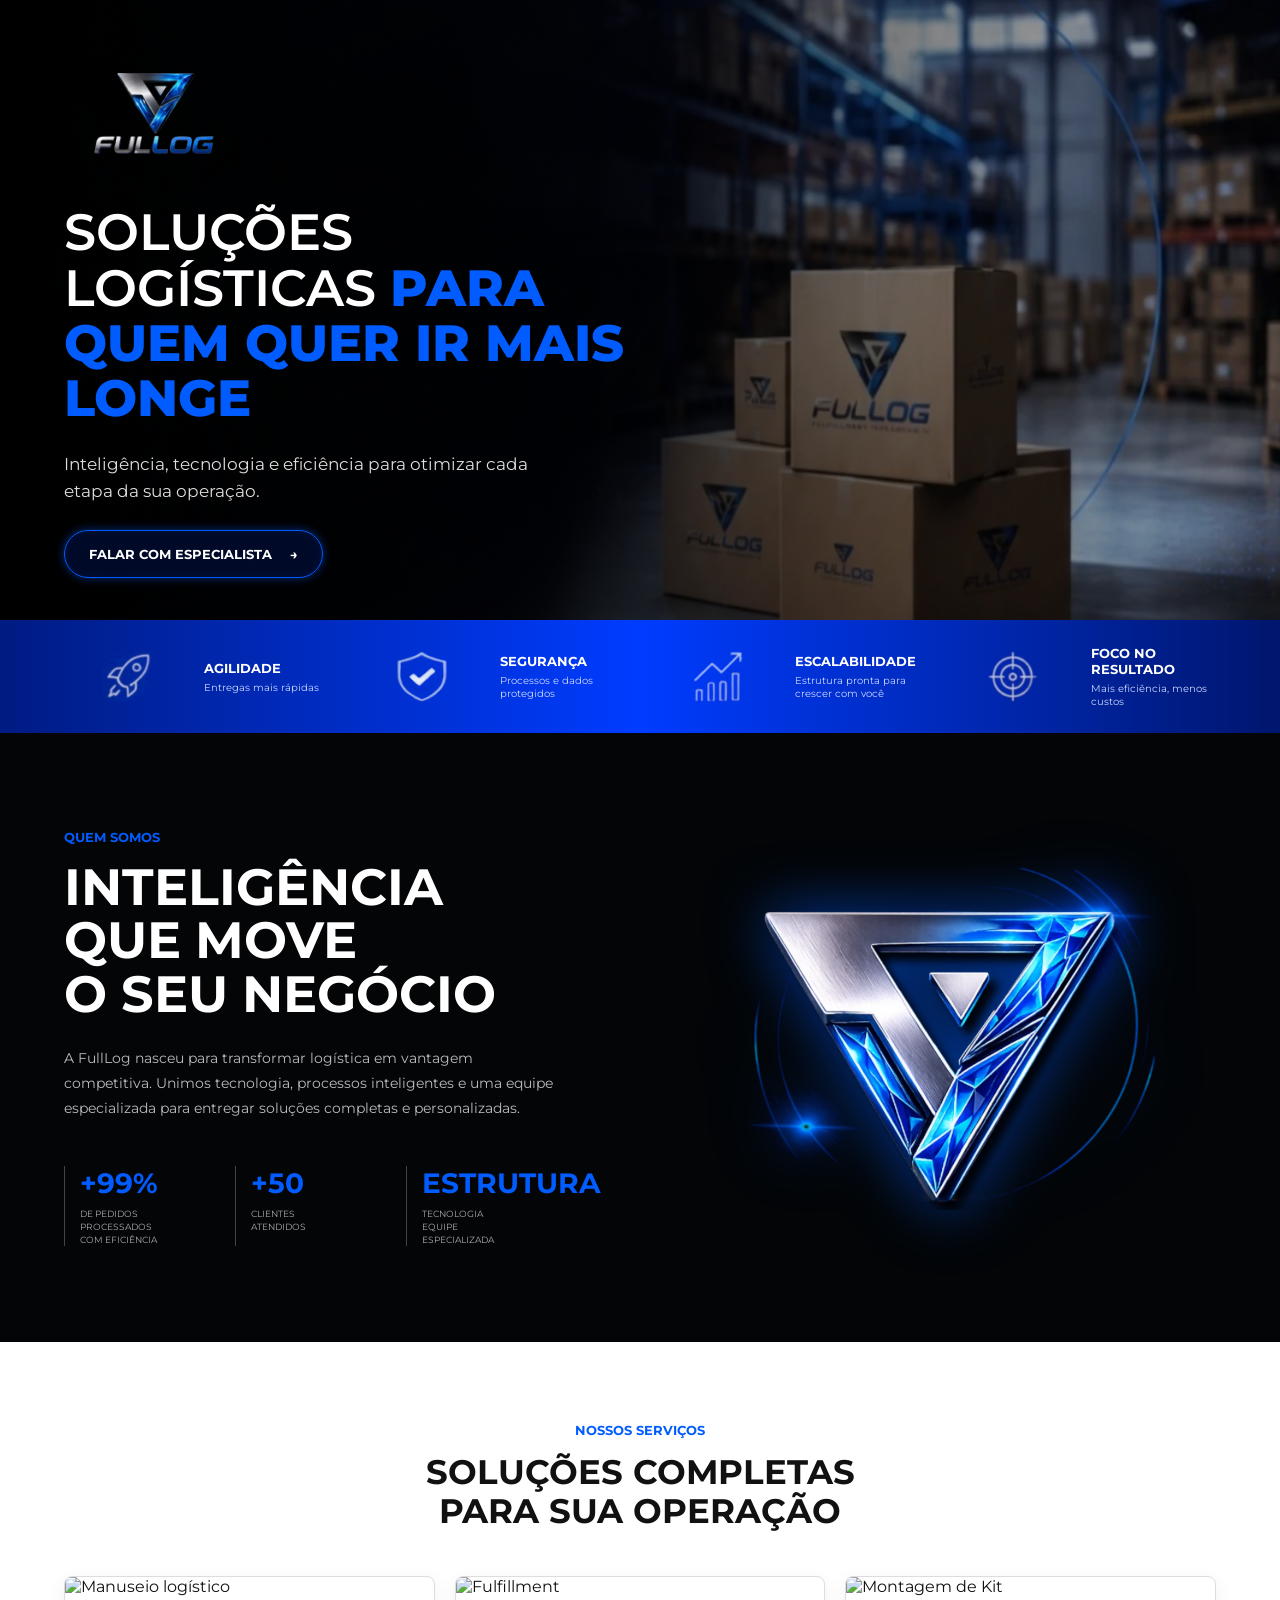
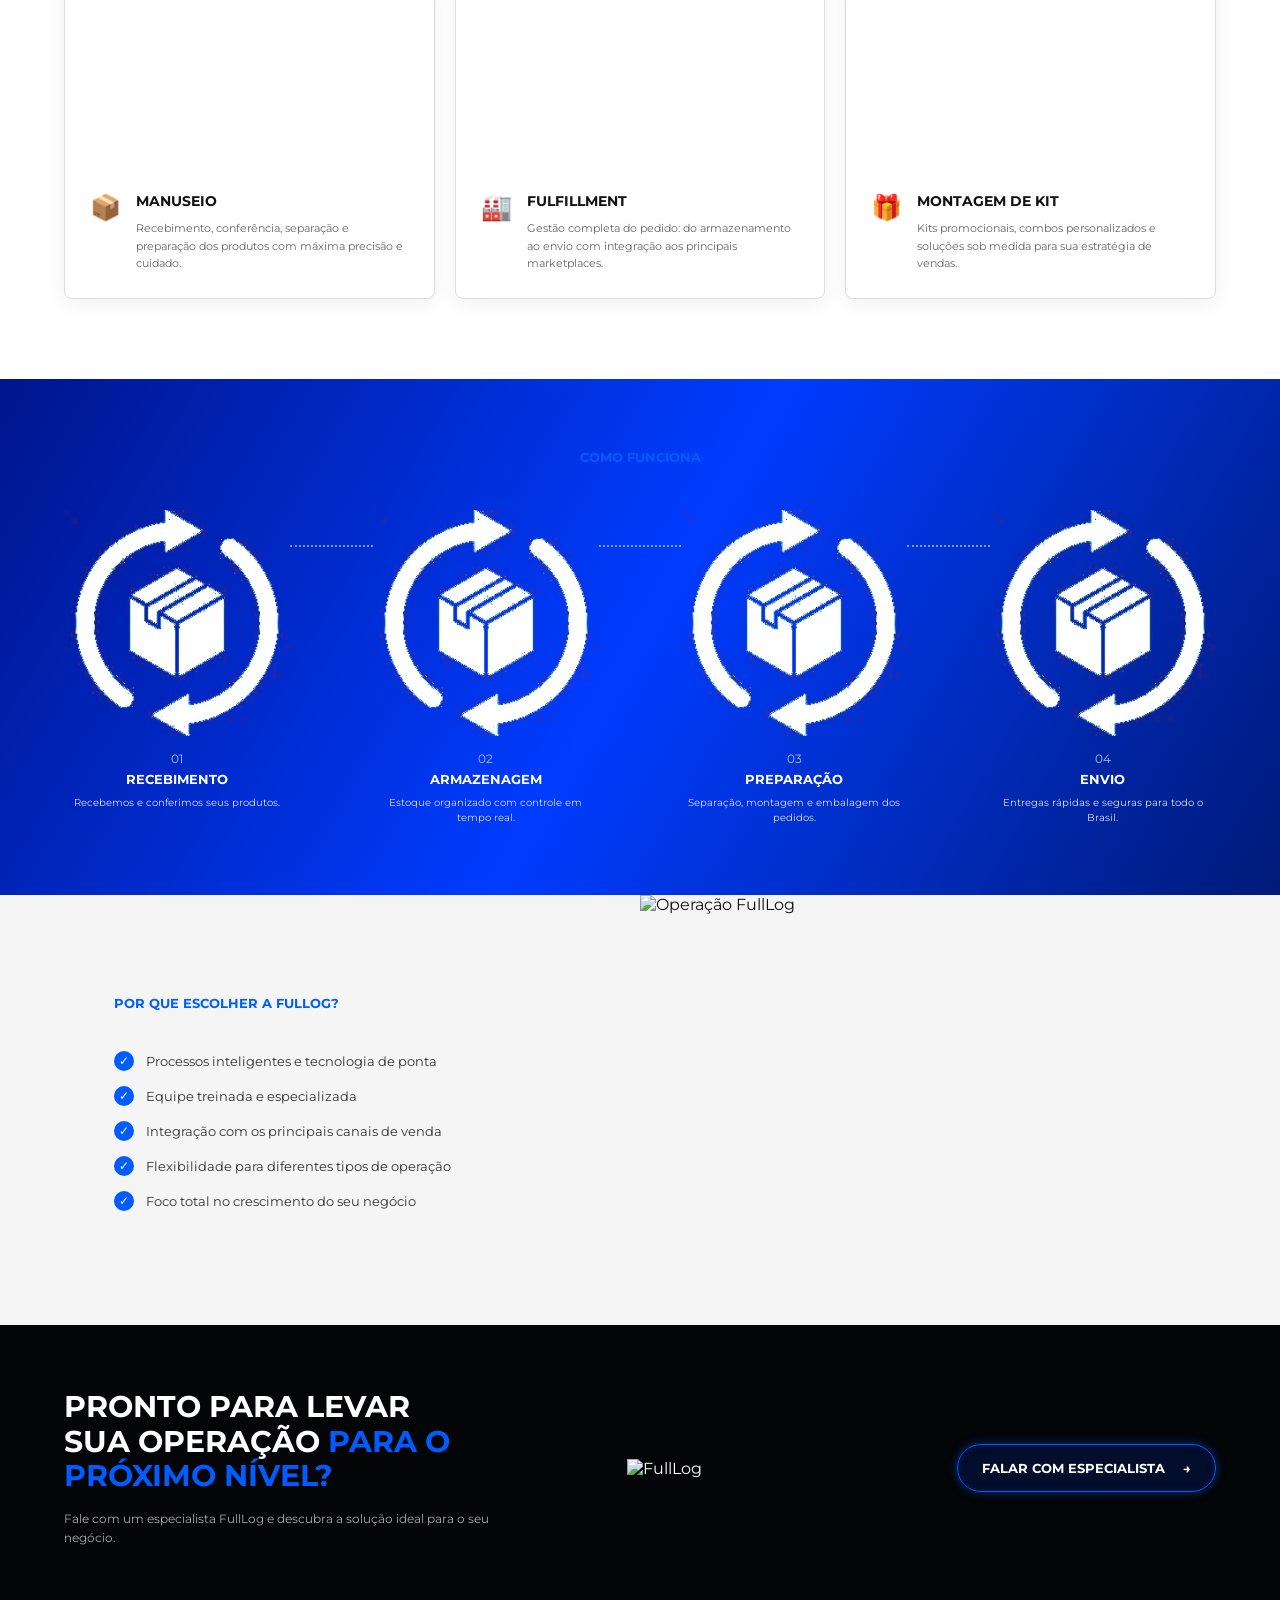
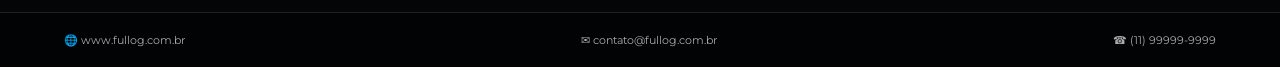
==== base.html @ 8a4b966a "update update" ====
<!DOCTYPE html>
<html lang="pt-BR">
<head>
    <meta charset="UTF-8">
    <meta name="viewport" content="width=device-width, initial-scale=1.0">

    <title>FullLog | Soluções Logísticas</title>

    <meta 
        name="description" 
        content="Soluções logísticas inteligentes para otimizar sua operação."
    >

    <link rel="preconnect" href="https://fonts.googleapis.com">
    <link rel="preconnect" href="https://fonts.gstatic.com" crossorigin>

    <link 
        href="https://fonts.googleapis.com/css2?family=Montserrat:wght@400;500;600;700;800&display=swap" 
        rel="stylesheet"
    >

    <link rel="stylesheet" href="style.css">
</head>

<body>

    <!-- =====================================================
         HERO
    ====================================================== -->

    <header class="hero">

        <div class="hero-overlay"></div>

        <div class="container hero-content">

            <div class="hero-text">

                <img 
                    src="assets/logo.webp" 
                    alt="FullLog" 
                    class="logo"
                >

                <h1>
                    SOLUÇÕES LOGÍSTICAS
                    <span>PARA QUEM QUER IR MAIS LONGE</span>
                </h1>

                <p>
                    Inteligência, tecnologia e eficiência
                    para otimizar cada etapa
                    da sua operação.
                </p>

                <a href="#contato" class="btn-primary">
                    FALAR COM ESPECIALISTA
                    <span>→</span>
                </a>

            </div>

        </div>

    </header>


    <!-- =====================================================
         DIFERENCIAIS
    ====================================================== -->

    <section class="diferenciais">

        <div class="container diferenciais-grid">

            <div class="diferencial">

                <div class="diferencial-icon">
                    <img class="iconHero" src="assets/rokect.webp" alt="foguete">
                </div>

                <div class="txtIcon">
                    <h3>AGILIDADE</h3>
                    <p>Entregas mais rápidas</p>
                </div>

            </div>


            <div class="diferencial">

                <div class="diferencial-icon">
                    <img class="iconHero" src="assets/check.webp" alt="foguete">
                </div>

                <div class="txtIcon">
                    <h3>SEGURANÇA</h3>
                    <p>Processos e dados protegidos</p>
                </div>

            </div>


            <div class="diferencial">

                <div class="diferencial-icon">
                    <img class="iconHero" src="assets/subida.webp" alt="foguete">
                </div>

                <div class="txtIcon">
                    <h3>ESCALABILIDADE</h3>
                    <p>Estrutura pronta para crescer com você</p>
                </div>

            </div>


            <div class="diferencial">

                <div class="diferencial-icon">
                    <img class="iconHero" src="assets/alvo.webp" alt="foguete">
                </div>

                <div class="txtIcon">
                    <h3>FOCO NO RESULTADO</h3>
                    <p>Mais eficiência, menos custos</p>
                </div>

            </div>

        </div>

    </section>


    <!-- =====================================================
         QUEM SOMOS
    ====================================================== -->

    <section class="quem-somos">

        <div class="container quem-grid">

            <div class="quem-text">

                <span class="section-label">
                    QUEM SOMOS
                </span>

                <h2>
                    INTELIGÊNCIA<br>
                    QUE MOVE<br>
                    O SEU NEGÓCIO
                </h2>

                <p>
                    A FullLog nasceu para transformar
                    logística em vantagem competitiva.
                    Unimos tecnologia, processos
                    inteligentes e uma equipe
                    especializada para entregar
                    soluções completas e personalizadas.
                </p>


                <div class="numbers">

                    <div class="number">
                        <strong>+99%</strong>
                        <span>
                            DE PEDIDOS<br>
                            PROCESSADOS<br>
                            COM EFICIÊNCIA
                        </span>
                    </div>

                    <div class="number">
                        <strong>+50</strong>
                        <span>
                            CLIENTES<br>
                            ATENDIDOS
                        </span>
                    </div>

                    <div class="number">
                        <strong>ESTRUTURA</strong>
                        <span>
                            TECNOLOGIA<br>
                            EQUIPE<br>
                            ESPECIALIZADA
                        </span>
                    </div>

                </div>

            </div>


            <div class="quem-image">

                <img 
                    src="assets/logoSec.webp" 
                    alt="FullLog"
                >

            </div>

        </div>

    </section>


    <!-- =====================================================
         SERVIÇOS
    ====================================================== -->

    <section class="servicos">

        <div class="container">

            <div class="section-header">

                <span class="section-label">
                    NOSSOS SERVIÇOS
                </span>

                <h2>
                    SOLUÇÕES COMPLETAS<br>
                    PARA SUA OPERAÇÃO
                </h2>

            </div>


            <div class="servicos-grid">

                <!-- SERVIÇO 01 -->

                <article class="servico-card">

                    <div class="servico-image">
                        <img 
                            src="assets/manuseio.jpg" 
                            alt="Manuseio logístico"
                        >
                    </div>

                    <div class="servico-content">

                        <div class="servico-icon">
                            📦
                        </div>

                        <div>
                            <h3>MANUSEIO</h3>

                            <p>
                                Recebimento, conferência,
                                separação e preparação dos
                                produtos com máxima precisão
                                e cuidado.
                            </p>
                        </div>

                    </div>

                </article>


                <!-- SERVIÇO 02 -->

                <article class="servico-card">

                    <div class="servico-image">
                        <img 
                            src="assets/fulfillment.jpg" 
                            alt="Fulfillment"
                        >
                    </div>

                    <div class="servico-content">

                        <div class="servico-icon">
                            🏭
                        </div>

                        <div>
                            <h3>FULFILLMENT</h3>

                            <p>
                                Gestão completa do pedido:
                                do armazenamento ao envio com
                                integração aos principais
                                marketplaces.
                            </p>
                        </div>

                    </div>

                </article>


                <!-- SERVIÇO 03 -->

                <article class="servico-card">

                    <div class="servico-image">
                        <img 
                            src="assets/montagem-kit.jpg" 
                            alt="Montagem de Kit"
                        >
                    </div>

                    <div class="servico-content">

                        <div class="servico-icon">
                            🎁
                        </div>

                        <div>
                            <h3>MONTAGEM DE KIT</h3>

                            <p>
                                Kits promocionais, combos
                                personalizados e soluções sob
                                medida para sua estratégia
                                de vendas.
                            </p>
                        </div>

                    </div>

                </article>

            </div>

        </div>

    </section>


    <!-- =====================================================
         COMO FUNCIONA
    ====================================================== -->

    <section class="como-funciona">

        <div class="container">

            <div class="section-header">

                <span class="section-label">
                    COMO FUNCIONA
                </span>

            </div>


            <div class="processo">

                <div class="processo-item">

                    <div class="processo-icon">
                        <img class="iconServicos" src="assets/01.webp" alt="icone servico">
                    </div>

                    <span class="processo-numero">
                        01
                    </span>

                    <h3>RECEBIMENTO</h3>

                    <p>
                        Recebemos e conferimos
                        seus produtos.
                    </p>

                </div>


                <div class="processo-linha"></div>


                <div class="processo-item">

                    <div class="processo-icon">
                        <img class="iconServicos" src="assets/01.webp" alt="icone servico">
                    </div>

                    <span class="processo-numero">
                        02
                    </span>

                    <h3>ARMAZENAGEM</h3>

                    <p>
                        Estoque organizado com
                        controle em tempo real.
                    </p>

                </div>


                <div class="processo-linha"></div>


                <div class="processo-item">

                    <div class="processo-icon">
                        <img class="iconServicos" src="assets/01.webp" alt="icone servico">
                    </div>

                    <span class="processo-numero">
                        03
                    </span>

                    <h3>PREPARAÇÃO</h3>

                    <p>
                        Separação, montagem e
                        embalagem dos pedidos.
                    </p>

                </div>


                <div class="processo-linha"></div>


                <div class="processo-item">

                    <div class="processo-icon">
                        <img class="iconServicos" src="assets/01.webp" alt="icone servico">
                    </div>

                    <span class="processo-numero">
                        04
                    </span>

                    <h3>ENVIO</h3>

                    <p>
                        Entregas rápidas e seguras
                        para todo o Brasil.
                    </p>

                </div>

            </div>

        </div>

    </section>


    <!-- =====================================================
         POR QUE ESCOLHER
    ====================================================== -->

    <section class="porque">

        <div class="container porque-grid">

            <div class="porque-text">

                <span class="section-label">
                    POR QUE ESCOLHER A FULLOG?
                </span>

                <ul>

                    <li>
                        <span>✓</span>
                        Processos inteligentes e tecnologia de ponta
                    </li>

                    <li>
                        <span>✓</span>
                        Equipe treinada e especializada
                    </li>

                    <li>
                        <span>✓</span>
                        Integração com os principais canais de venda
                    </li>

                    <li>
                        <span>✓</span>
                        Flexibilidade para diferentes tipos de operação
                    </li>

                    <li>
                        <span>✓</span>
                        Foco total no crescimento do seu negócio
                    </li>

                </ul>

            </div>


            <div class="porque-image">

                <img 
                    src="assets/operador-logistica.jpg"
                    alt="Operação FullLog"
                >

            </div>

        </div>

    </section>


    <!-- =====================================================
         CTA FINAL
    ====================================================== -->

    <section class="cta-final" id="contato">

        <div class="container cta-grid">

            <div class="cta-text">

                <h2>
                    PRONTO PARA LEVAR<br>
                    SUA OPERAÇÃO
                    <span>PARA O PRÓXIMO NÍVEL?</span>
                </h2>

                <p>
                    Fale com um especialista FullLog
                    e descubra a solução ideal para
                    o seu negócio.
                </p>

            </div>


            <div class="cta-logo">

                <img 
                    src="assets/logo-fullog.png"
                    alt="FullLog"
                >

            </div>


            <div class="cta-button">

                <a href="#" class="btn-primary">
                    FALAR COM ESPECIALISTA
                    <span>→</span>
                </a>

            </div>

        </div>

    </section>


    <!-- =====================================================
         FOOTER
    ====================================================== -->

    <footer>

        <div class="container footer-content">

            <div>
                🌐 www.fullog.com.br
            </div>

            <div>
                ✉ contato@fullog.com.br
            </div>

            <div>
                ☎ (11) 99999-9999
            </div>

        </div>

    </footer>


</body>
</html>
---- style.css ----
/* ==========================================================
   RESET
========================================================== */

* {
    margin: 0;
    padding: 0;
    box-sizing: border-box;
}

html {
    scroll-behavior: smooth;
}

body {
    font-family: "Montserrat", sans-serif;
    color: #111;
    background: #fff;
}

img {
    max-width: 100%;
    display: block;
}

a {
    text-decoration: none;
}

.container {
    width: min(1200px, 90%);
    margin: 0 auto;
}


/* ==========================================================
   CORES
========================================================== */

:root {
    --blue: #005cff;
    --blue-dark: #001a5c;
    --blue-light: #1685ff;
    --black: #030507;
    --white: #ffffff;
    --gray: #e8e8e8;
}


/* ==========================================================
   HERO
========================================================== */

.hero {
    min-height: 620px;

    position: relative;

    display: flex;
    align-items: center;

    background:
        linear-gradient(
            90deg,
            rgba(0, 0, 0, .95) 0%,
            rgba(0, 0, 0, .75) 45%,
            rgba(0, 0, 0, .2) 100%
        ),
        url("assets/bgHome.webp");

    background-size: cover;
    background-position: center;
}

.hero-content {
    position: relative;
    z-index: 2;
}

.hero-text {
    max-width: 580px;
}

.logo {
    width: 180px;
    margin-bottom: 20px;
    padding: 30px;
}

.hero h1 {
    color: #fff;

    font-size: clamp(32px, 4vw, 55px);

    line-height: 1.08;

    font-weight: 600;
}

.hero h1 span {
    color: var(--blue);
    font-weight: 800;
}

.hero p {
    max-width: 470px;

    margin: 25px 0;

    color: #ddd;

    font-size: 17px;
    line-height: 1.6;
}


/* ==========================================================
   BOTÃO
========================================================== */

.btn-primary {
    display: inline-flex;

    align-items: center;
    gap: 18px;

    padding: 15px 24px;

    border: 1px solid var(--blue);

    border-radius: 30px;

    color: #fff;

    font-size: 13px;
    font-weight: 700;

    background: rgba(0, 64, 255, .15);

    box-shadow:
        0 0 10px rgba(0, 91, 255, .5),
        inset 0 0 10px rgba(0, 91, 255, .1);

    transition: .3s;
}

.btn-primary:hover {
    background: var(--blue);
    transform: translateY(-2px);

    box-shadow:
        0 0 25px rgba(0, 91, 255, .8);
}


/* ==========================================================
   DIFERENCIAIS
========================================================== */

.diferenciais {
    padding: 25px 0;

    background:
        linear-gradient(
            90deg,
            #001b82,
            #003cff,
            #00166e
        );

    color: #fff;
}

.diferenciais-grid {
    display: grid;

    grid-template-columns:
        repeat(4, 1fr);

    gap: 30px;
}

.diferencial {
    display: flex;
    justify-content: center;
    align-items: center;
    gap: 15px;
}
.diferencial-icon, .txtIcon {
    width: 50%;
}
.iconHero {
    width: 40%;
    margin-left: 30%;
}

.diferencial h3 {
    font-size: 13px;
}

.diferencial p {
    margin-top: 5px;

    color: #cbd6ff;

    font-size: 10px;
}


/* ==========================================================
   QUEM SOMOS
========================================================== */

.quem-somos {
    padding: 90px 0;

    color: #fff;

    background: #030507;
}

.quem-grid {
    display: grid;

    grid-template-columns: 1fr 1fr;

    align-items: center;

    gap: 80px;
}

.section-label {
    display: block;

    margin-bottom: 15px;

    color: var(--blue);

    font-size: 13px;
    font-weight: 700;
}

.quem-text h2 {
    font-size: clamp(35px, 4vw, 55px);

    line-height: 1.05;
}

.quem-text p {
    max-width: 500px;

    margin-top: 25px;

    color: #bbb;

    font-size: 14px;
    line-height: 1.8;
}

.quem-image {
    display: flex;

    justify-content: center;
    align-items: center;

    min-height: 400px;
}

.quem-image img {
    width: 80%;

    filter:
        drop-shadow(0 0 30px rgba(0, 91, 255, .6));
}


/* ==========================================================
   NÚMEROS
========================================================== */

.numbers {
    display: grid;

    grid-template-columns:
        repeat(3, 1fr);

    gap: 25px;

    margin-top: 45px;
}

.number {
    border-left: 1px solid #444;

    padding-left: 15px;
}

.number strong {
    display: block;

    color: var(--blue);

    font-size: 28px;
}

.number span {
    display: block;

    margin-top: 8px;

    color: #aaa;

    font-size: 9px;

    line-height: 1.4;
}


/* ==========================================================
   SERVIÇOS
========================================================== */

.servicos {
    padding: 80px 0;
}

.section-header {
    text-align: center;

    margin-bottom: 45px;
}

.section-header h2 {
    font-size: 34px;

    line-height: 1.15;
}

.servicos-grid {
    display: grid;

    grid-template-columns:
        repeat(3, 1fr);

    gap: 20px;
}

.servico-card {
    overflow: hidden;

    border: 1px solid #ddd;

    border-radius: 8px;

    background: #fff;

    box-shadow:
        0 5px 20px rgba(0, 0, 0, .06);
}

.servico-image {
    height: 190px;

    overflow: hidden;
}

.servico-image img {
    width: 100%;
    height: 100%;

    object-fit: cover;

    transition: .4s;
}

.servico-card:hover img {
    transform: scale(1.05);
}

.servico-content {
    display: flex;

    gap: 15px;

    padding: 25px;
}

.servico-icon {
    color: var(--blue);

    font-size: 25px;
}

.servico-content h3 {
    font-size: 14px;
}

.servico-content p {
    margin-top: 10px;

    color: #666;

    font-size: 11px;

    line-height: 1.6;
}


/* ==========================================================
   COMO FUNCIONA
========================================================== */

.como-funciona {
    padding: 70px 0;

    color: #fff;

    background:
        linear-gradient(
            120deg,
            #00158c,
            #003cff,
            #001a78
        );
}

.processo {
    display: flex;

    align-items: flex-start;

    justify-content: space-between;
}

.processo-item {
    width: 22%;

    text-align: center;
}

.processo-icon {
    margin-bottom: 15px;

    font-size: 45px;
}

.processo-numero {
    display: block;

    color: #aabfff;

    font-size: 12px;
}

.processo-item h3 {
    margin-top: 5px;

    font-size: 13px;
}

.processo-item p {
    margin-top: 8px;

    color: #d6ddff;

    font-size: 10px;

    line-height: 1.5;
}

.processo-linha {
    width: 8%;

    margin-top: 35px;

    border-top: 2px dotted rgba(255,255,255,.5);
}


/* ==========================================================
   POR QUE ESCOLHER
========================================================== */

.porque {
    padding: 0;

    background: #f5f5f5;
}

.porque-grid {
    display: grid;

    grid-template-columns: 1fr 1fr;

    align-items: stretch;
}

.porque-text {
    display: flex;

    flex-direction: column;

    justify-content: center;

    padding: 70px 50px;
}

.porque-text ul {
    margin-top: 25px;

    list-style: none;
}

.porque-text li {
    display: flex;

    align-items: center;

    gap: 12px;

    margin-bottom: 15px;

    color: #333;

    font-size: 13px;
}

.porque-text li span {
    display: flex;

    justify-content: center;
    align-items: center;

    width: 20px;
    height: 20px;

    border-radius: 50%;

    color: #fff;

    background: var(--blue);

    font-size: 12px;
}

.porque-image {
    min-height: 430px;
}

.porque-image img {
    width: 100%;
    height: 100%;

    object-fit: cover;
}


/* ==========================================================
   CTA FINAL
========================================================== */

.cta-final {
    padding: 65px 0;

    color: #fff;

    background: #030507;
}

.cta-grid {
    display: grid;

    grid-template-columns:
        1.5fr 1fr 1fr;

    align-items: center;

    gap: 40px;
}

.cta-text h2 {
    font-size: 30px;

    line-height: 1.15;
}

.cta-text h2 span {
    color: var(--blue);
}

.cta-text p {
    max-width: 430px;

    margin-top: 15px;

    color: #aaa;

    font-size: 12px;
    line-height: 1.6;
}

.cta-logo {
    display: flex;

    justify-content: center;
}

.cta-logo img {
    width: 180px;
}

.cta-button {
    display: flex;

    justify-content: flex-end;
}


/* ==========================================================
   FOOTER
========================================================== */

footer {
    padding: 20px 0;

    color: #aaa;

    background: #020304;

    border-top: 1px solid #222;
}

.footer-content {
    display: flex;

    justify-content: space-between;

    align-items: center;

    font-size: 11px;
}


/* ==========================================================
   RESPONSIVO
========================================================== */

@media (max-width: 900px) {

    .diferenciais-grid {
        grid-template-columns:
            repeat(2, 1fr);
    }

    .quem-grid,
    .porque-grid {
        grid-template-columns: 1fr;
    }

    .quem-image {
        min-height: 300px;
    }

    .servicos-grid {
        grid-template-columns: 1fr;
    }

    .processo {
        flex-direction: column;

        gap: 35px;
    }

    .processo-item {
        width: 100%;
    }

    .processo-linha {
        width: 100%;
    }

    .cta-grid {
        grid-template-columns: 1fr;

        text-align: center;
    }

    .cta-text p {
        margin-left: auto;
        margin-right: auto;
    }

    .cta-button {
        justify-content: center;
    }

    .footer-content {
        flex-direction: column;

        gap: 12px;
    }
}


@media (max-width: 600px) {

    .hero {
        min-height: 600px;
    }

    .hero h1 {
        font-size: 34px;
    }

    .diferenciais-grid {
        grid-template-columns: 1fr;
    }

    .numbers {
        grid-template-columns: 1fr;
    }

    .porque-text {
        padding: 50px 25px;
    }

    .cta-text h2 {
        font-size: 25px;
    }

}
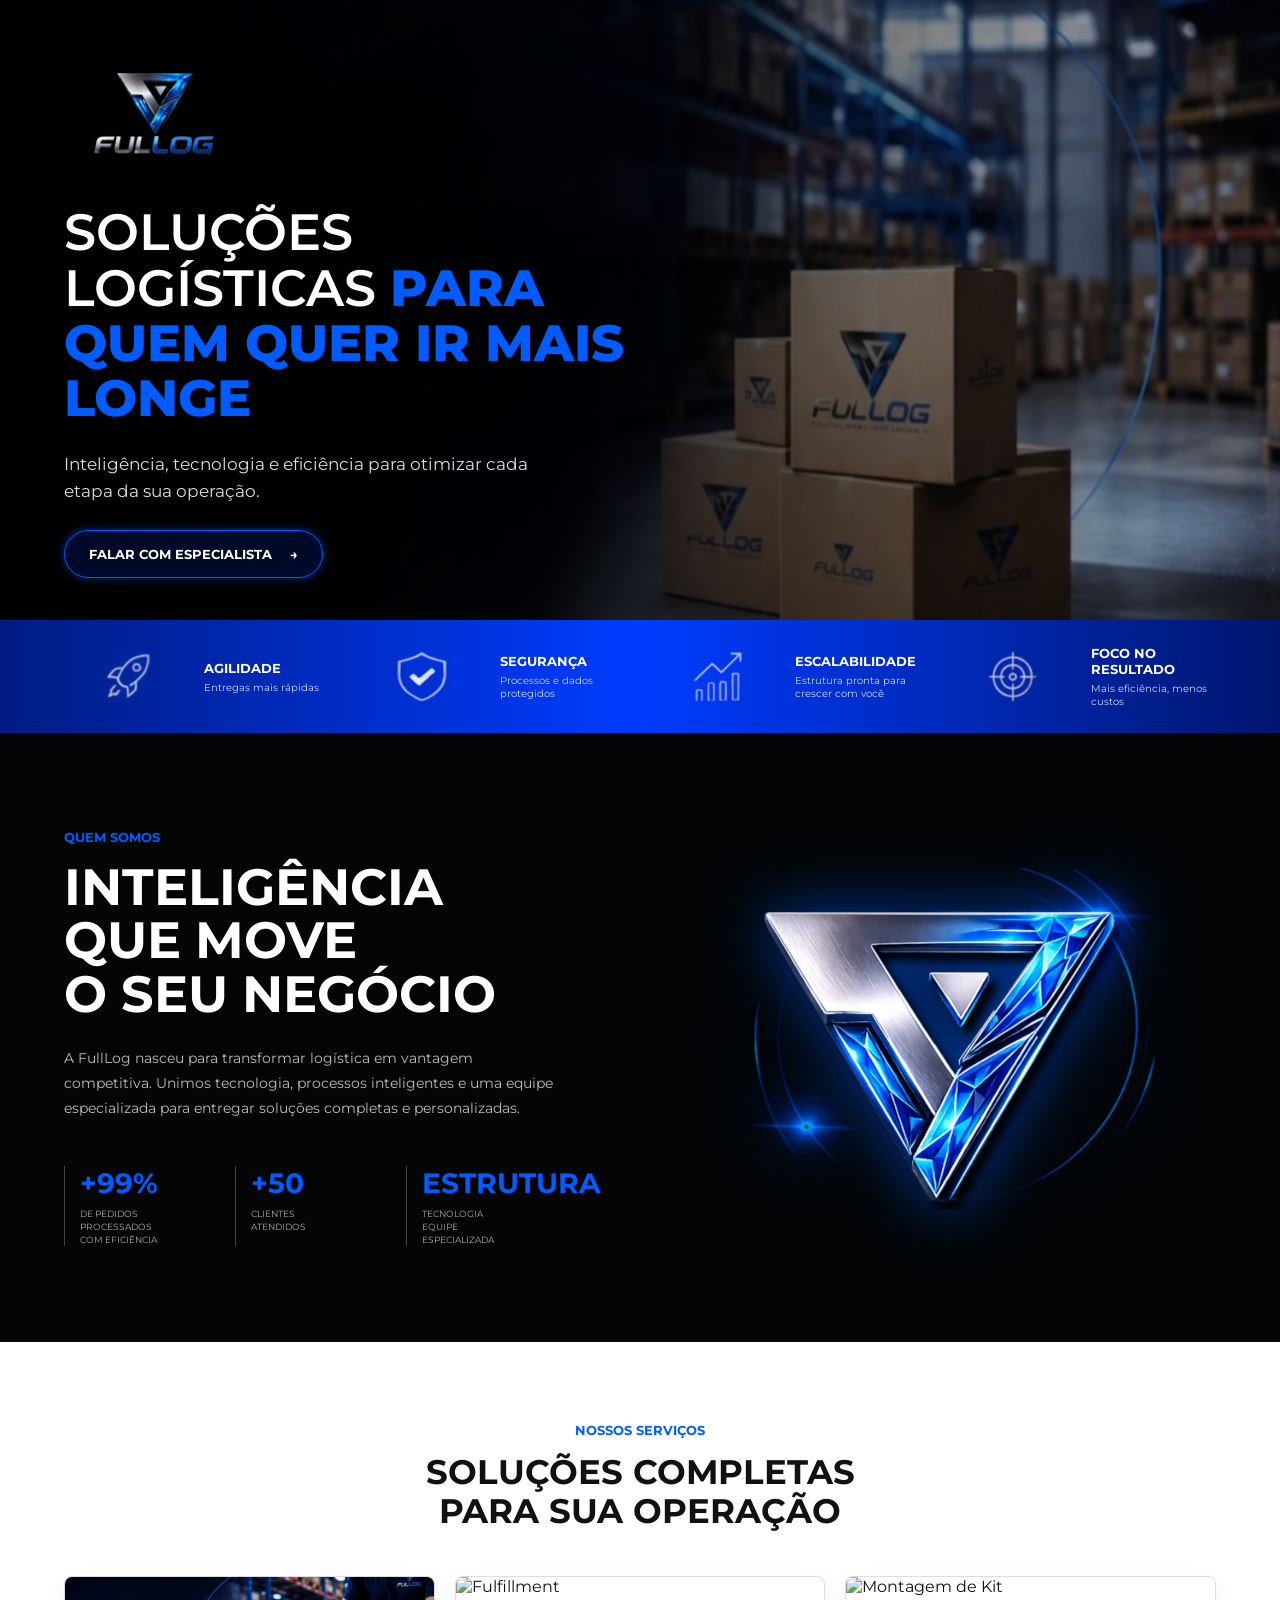
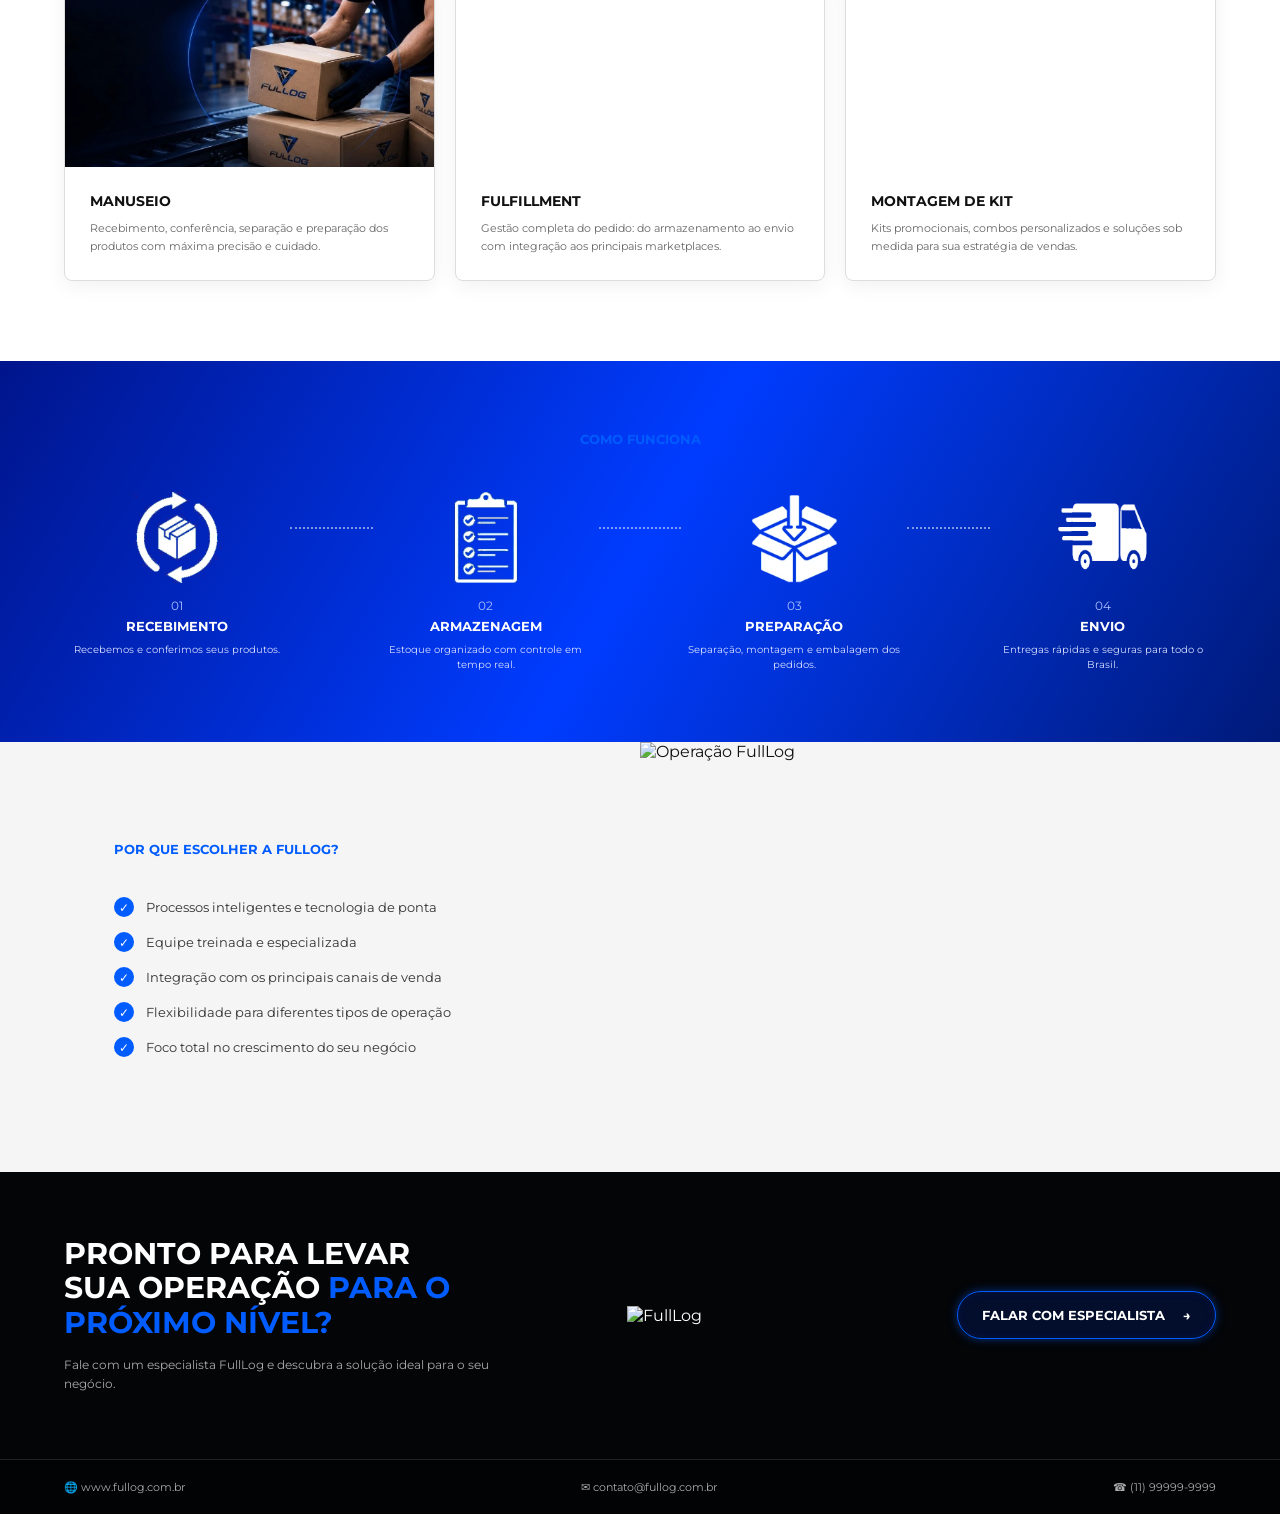
==== commit aa37403e: "bzdf badfszag" ====
--- a/base.html
+++ b/base.html
@@ -240,16 +240,13 @@
 
                     <div class="servico-image">
                         <img 
-                            src="assets/manuseio.jpg" 
+                            src="assets/manuzeio.webp" 
                             alt="Manuseio logístico"
                         >
                     </div>
 
                     <div class="servico-content">
 
-                        <div class="servico-icon">
-                            📦
-                        </div>
 
                         <div>
                             <h3>MANUSEIO</h3>
@@ -280,9 +277,6 @@
 
                     <div class="servico-content">
 
-                        <div class="servico-icon">
-                            🏭
-                        </div>
 
                         <div>
                             <h3>FULFILLMENT</h3>
@@ -313,10 +307,6 @@
 
                     <div class="servico-content">
 
-                        <div class="servico-icon">
-                            🎁
-                        </div>
-
                         <div>
                             <h3>MONTAGEM DE KIT</h3>
 
@@ -384,7 +374,7 @@
                 <div class="processo-item">
 
                     <div class="processo-icon">
-                        <img class="iconServicos" src="assets/01.webp" alt="icone servico">
+                        <img class="iconServicos" src="assets/02.webp" alt="icone servico">
                     </div>
 
                     <span class="processo-numero">
@@ -407,7 +397,7 @@
                 <div class="processo-item">
 
                     <div class="processo-icon">
-                        <img class="iconServicos" src="assets/01.webp" alt="icone servico">
+                        <img class="iconServicos" src="assets/03.webp" alt="icone servico">
                     </div>
 
                     <span class="processo-numero">
@@ -430,7 +420,7 @@
                 <div class="processo-item">
 
                     <div class="processo-icon">
-                        <img class="iconServicos" src="assets/01.webp" alt="icone servico">
+                        <img class="iconServicos" src="assets/04.webp" alt="icone servico">
                     </div>
 
                     <span class="processo-numero">
--- a/style.css
+++ b/style.css
@@ -443,6 +443,10 @@
 
     font-size: 45px;
 }
+.iconServicos {
+    width: 40%;
+    margin-left: 30%;
+}
 
 .processo-numero {
     display: block;
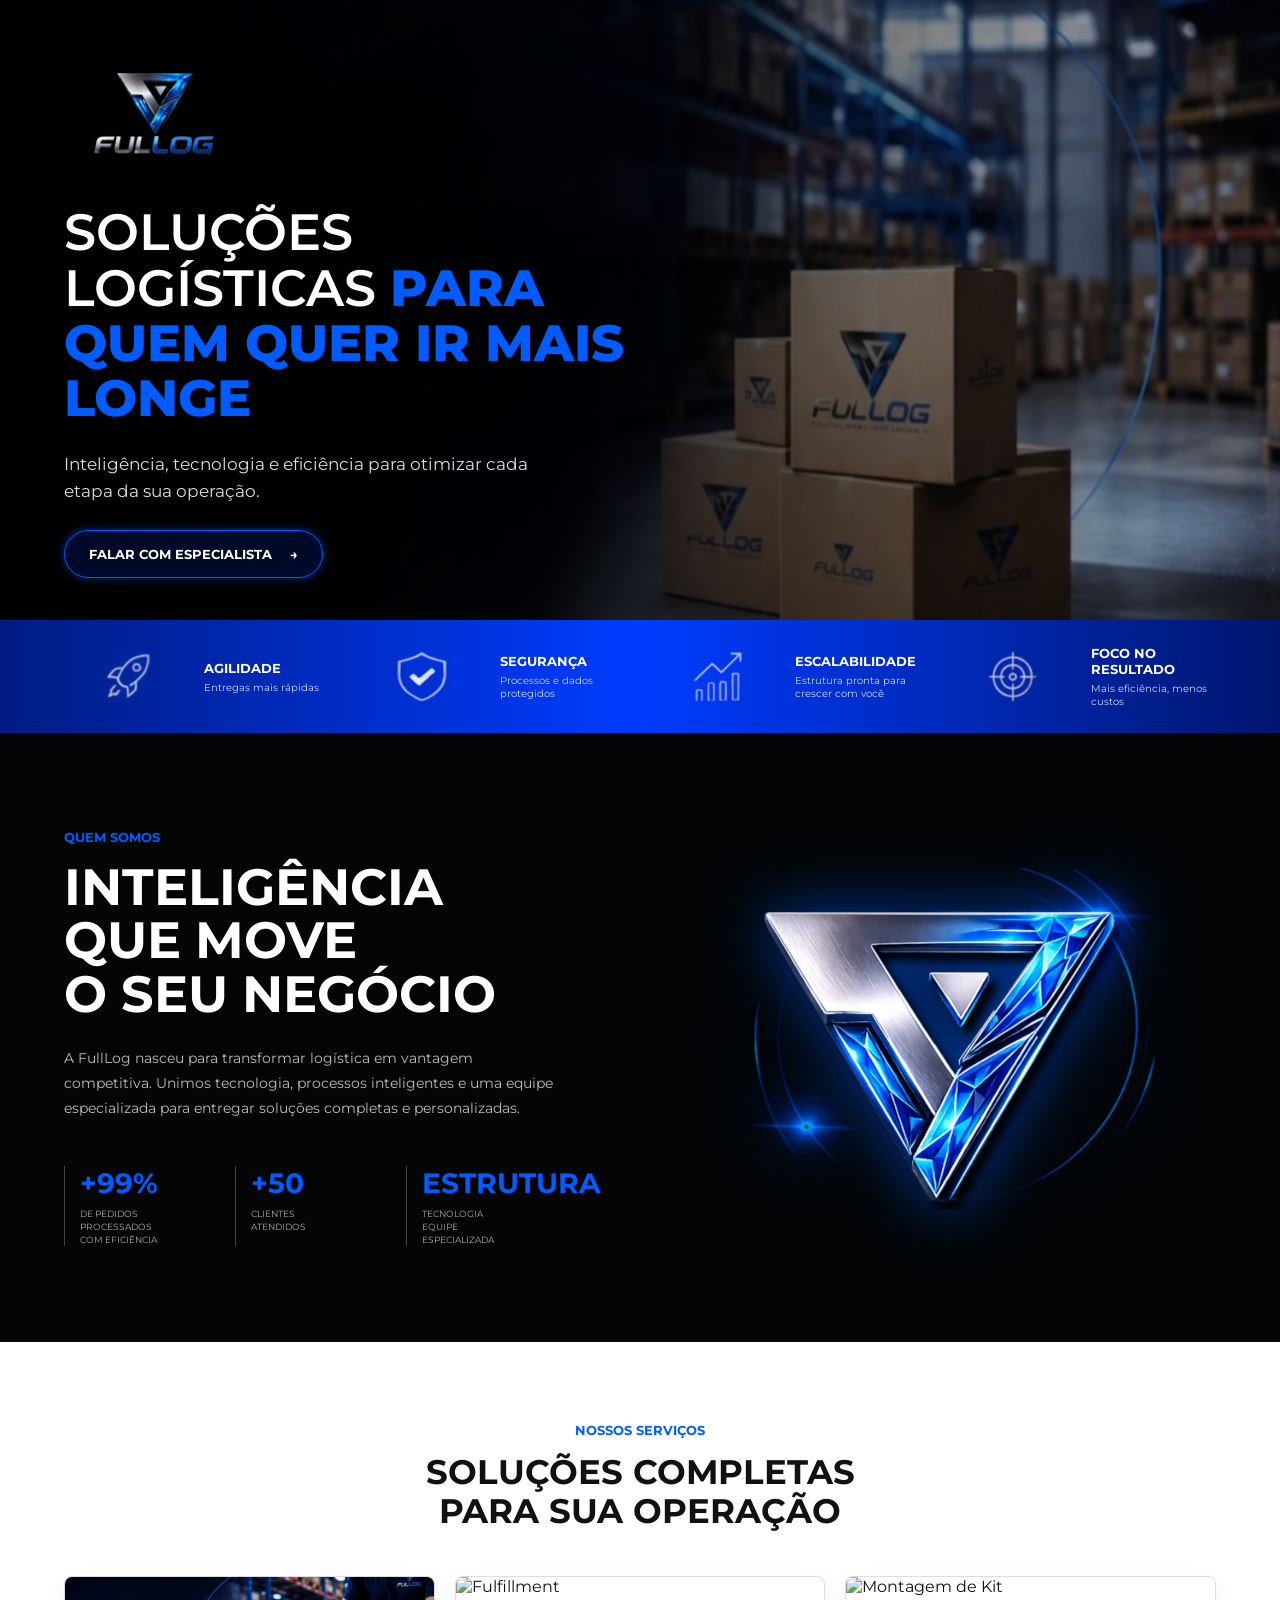
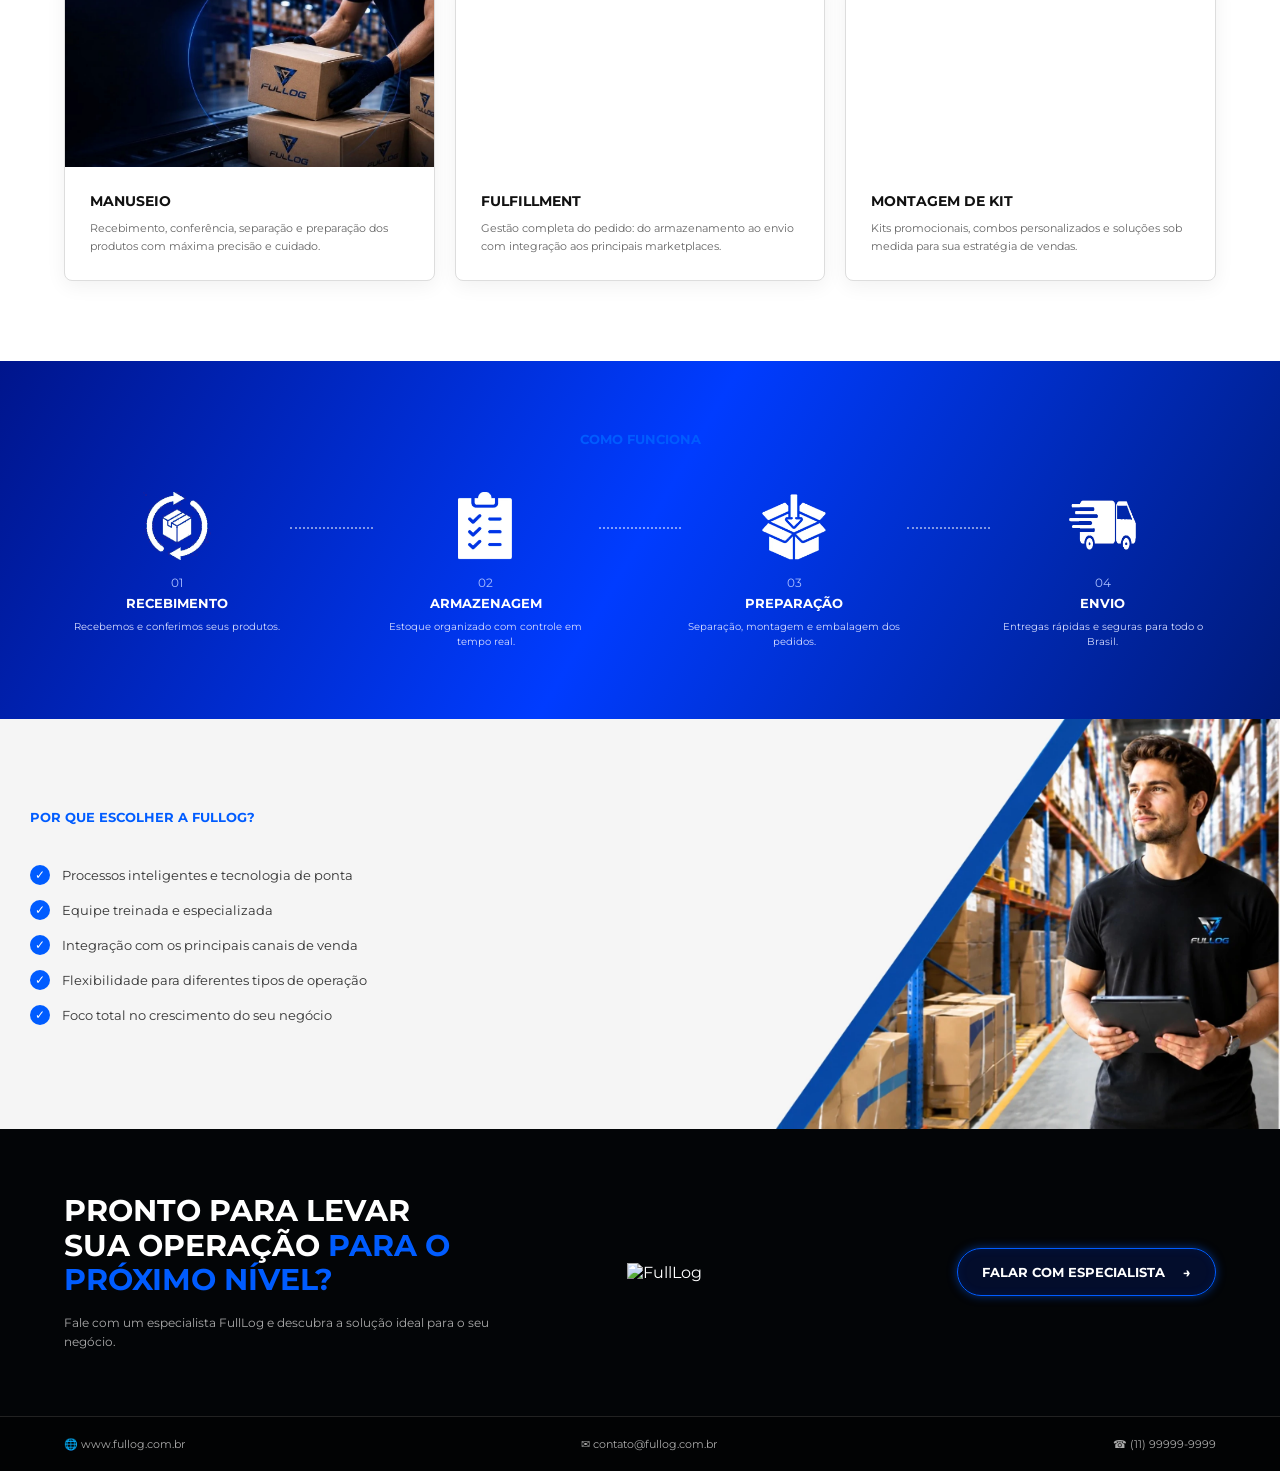
==== commit 60bd0432: "asfga fgasfga" ====
--- a/base.html
+++ b/base.html
@@ -492,7 +492,7 @@
             <div class="porque-image">
 
                 <img 
-                    src="assets/operador-logistica.jpg"
+                    src="assets/operacao.webp"
                     alt="Operação FullLog"
                 >
 
--- a/style.css
+++ b/style.css
@@ -444,8 +444,8 @@
     font-size: 45px;
 }
 .iconServicos {
-    width: 40%;
-    margin-left: 30%;
+    width: 30%;
+    margin-left: 35%;
 }
 
 .processo-numero {
@@ -487,26 +487,24 @@
 
 .porque {
     padding: 0;
-
-    background: #f5f5f5;
+    width: 100%;
+    background-color: #f5f5f5;
 }
 
 .porque-grid {
-    display: grid;
-
-    grid-template-columns: 1fr 1fr;
-
-    align-items: stretch;
+    display: flex;
+    flex-direction: row;
+    width: 100%;
+    
 }
 
 .porque-text {
-    display: flex;
-
+    width: 50%;
+    display: flex;
     flex-direction: column;
-
+    padding: 30px;
     justify-content: center;
 
-    padding: 70px 50px;
 }
 
 .porque-text ul {
@@ -548,13 +546,25 @@
 }
 
 .porque-image {
-    min-height: 430px;
-}
-
+    width: 50%;
+}
+@media(max-width:600px){
+    .porque-image {
+        display: none;
+    }
+    .porque-text {
+        width: 100%;
+        display: flex;
+        flex-direction: column;
+        padding: 30px;
+        justify-content: center;
+
+    }
+}
 .porque-image img {
     width: 100%;
     height: 100%;
-
+    float: right;
     object-fit: cover;
 }
 
@@ -573,7 +583,6 @@
 
 .cta-grid {
     display: grid;
-
     grid-template-columns:
         1.5fr 1fr 1fr;
 
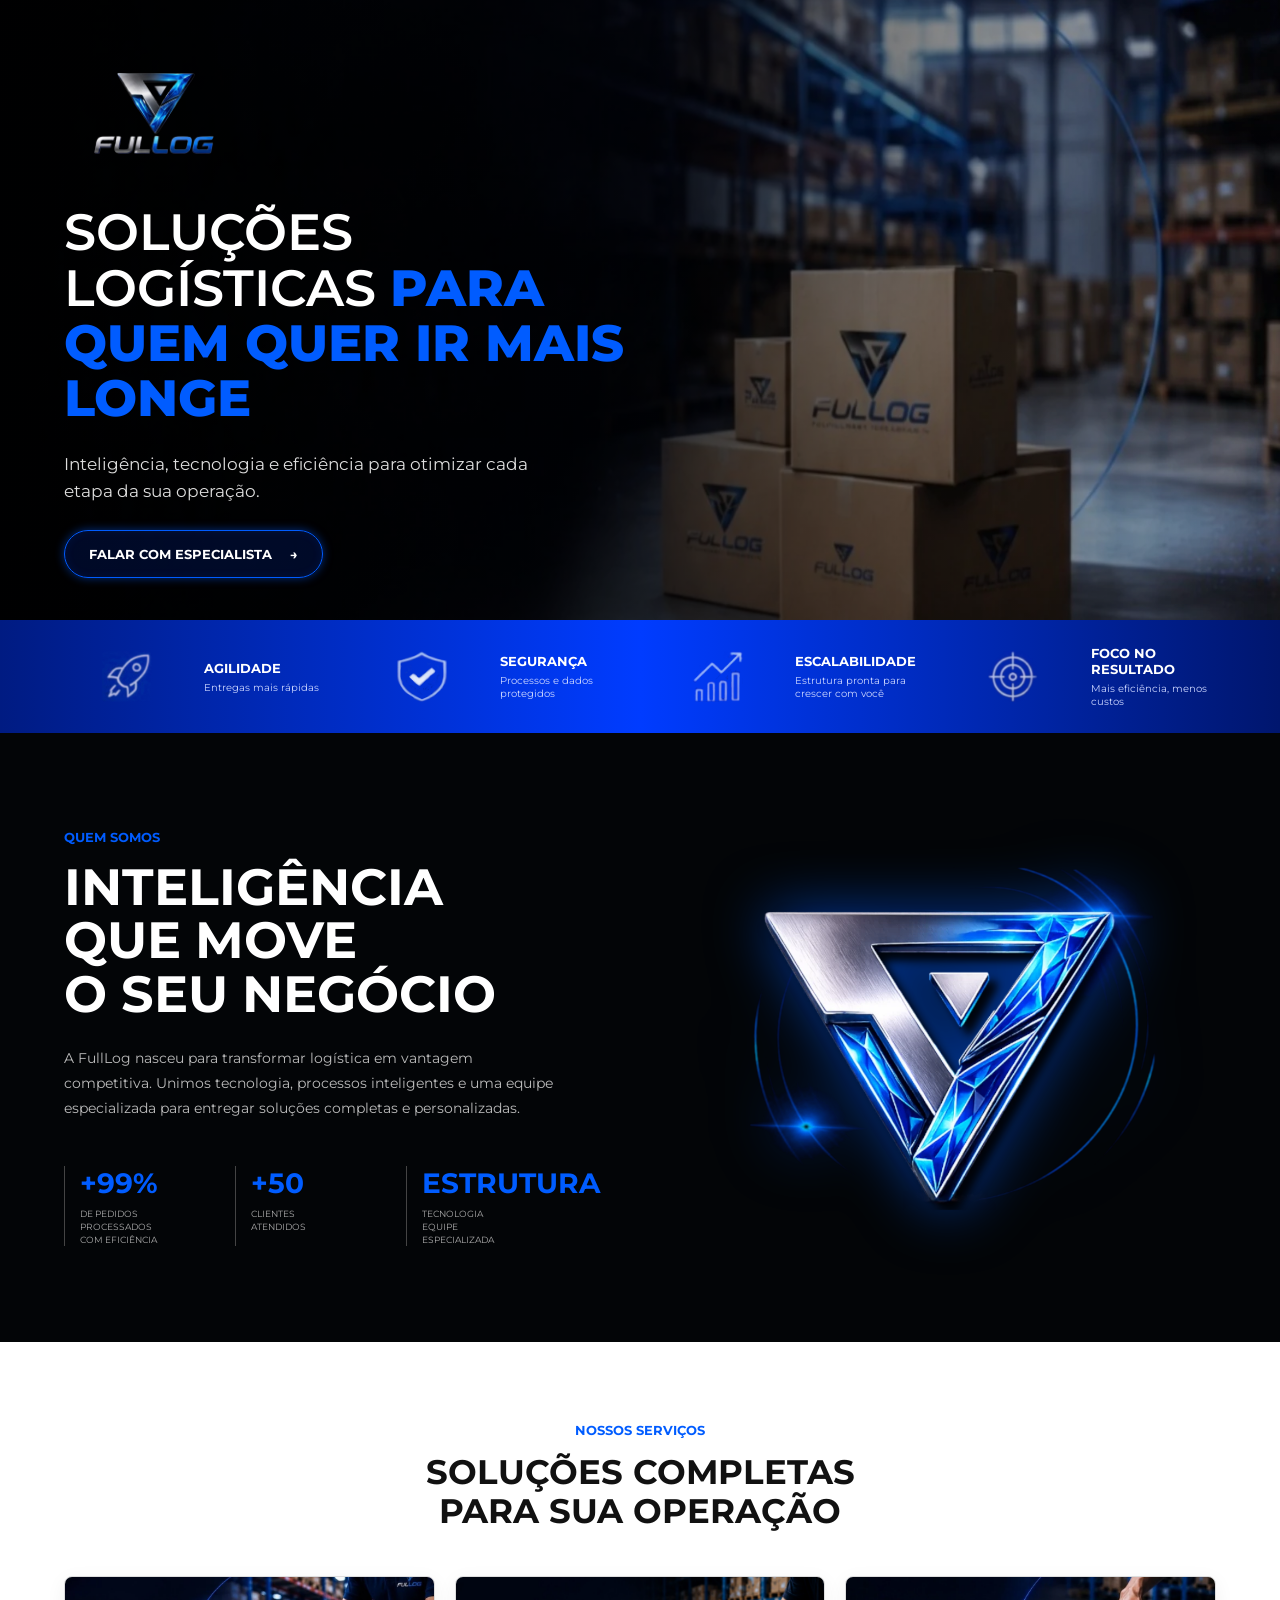
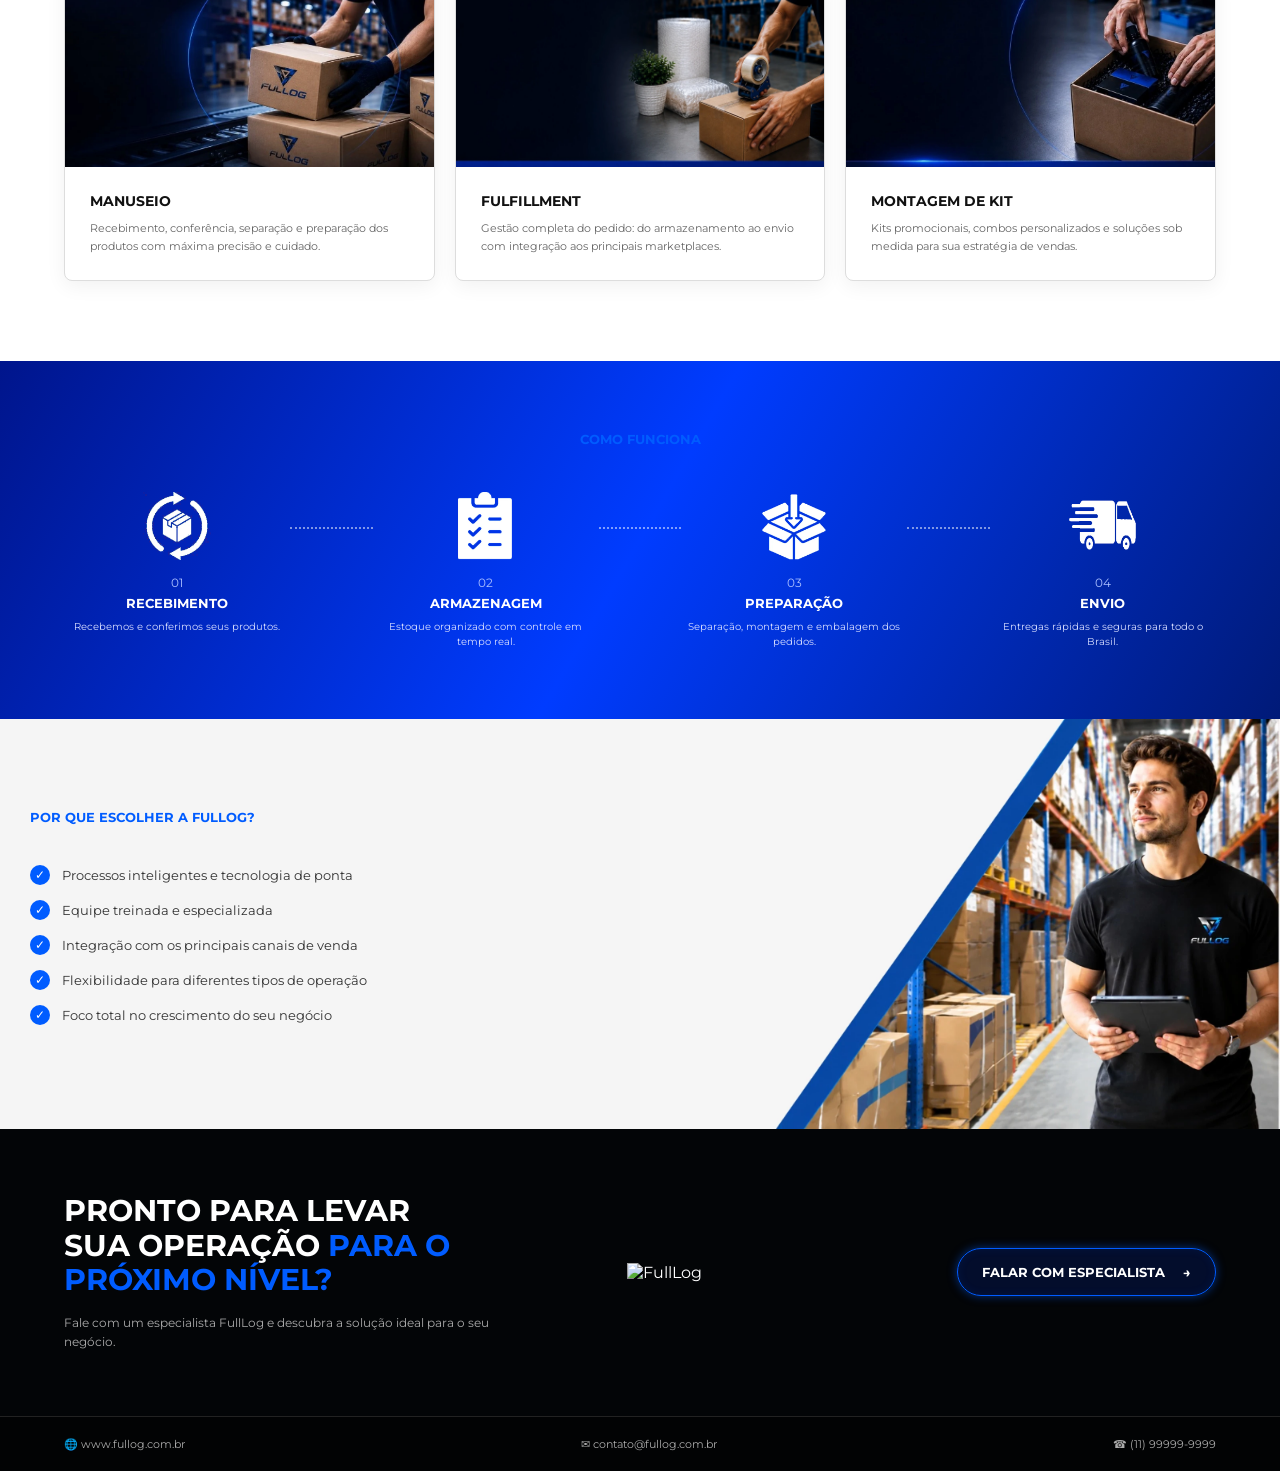
==== commit 0cc4034e: "fjkfdkuyuk jyhdtyjdty" ====
--- a/base.html
+++ b/base.html
@@ -1,3 +1,23 @@
+<!--    
+
+
+    /$$ /$$    /$$                /$$$$$$             /$$$$$$   /$$                                                       /$$ /$$   
+   /$$/| $$   | $$               /$$__  $$           /$$__  $$ | $$                                                      /$$/|  $$  
+  /$$/ | $$   | $$ /$$$$$$/$$$$ | $$  \__/  /$$$$$$ | $$  \__//$$$$$$   /$$  /$$  /$$  /$$$$$$   /$$$$$$   /$$$$$$      /$$/  \  $$ 
+ /$$/  |  $$ / $$/| $$_  $$_  $$|  $$$$$$  /$$__  $$| $$$$   |_  $$_/  | $$ | $$ | $$ |____  $$ /$$__  $$ /$$__  $$    /$$/    \  $$
+|  $$   \  $$ $$/ | $$ \ $$ \ $$ \____  $$| $$  \ $$| $$_/     | $$    | $$ | $$ | $$  /$$$$$$$| $$  \__/| $$$$$$$$   /$$/      /$$/
+ \  $$   \  $$$/  | $$ | $$ | $$ /$$  \ $$| $$  | $$| $$       | $$ /$$| $$ | $$ | $$ /$$__  $$| $$      | $$_____/  /$$/      /$$/ 
+  \  $$   \  $/   | $$ | $$ | $$|  $$$$$$/|  $$$$$$/| $$       |  $$$$/|  $$$$$/$$$$/|  $$$$$$$| $$      |  $$$$$$$ /$$/      /$$/  
+   \__/    \_/    |__/ |__/ |__/ \______/  \______/ |__/        \___/   \_____/\___/  \_______/|__/       \_______/|__/      |__/   
+                                                                                                                                    
+                                                                                                                                    
+     Nos siga em nossa rede social:  https://www.instagram.com/vm_software/                                                                                                                               
+                                                                                                                                   
+-->
+
+
+
+
 <!DOCTYPE html>
 <html lang="pt-BR">
 <head>
@@ -270,7 +290,7 @@
 
                     <div class="servico-image">
                         <img 
-                            src="assets/fulfillment.jpg" 
+                            src="assets/filment.webp" 
                             alt="Fulfillment"
                         >
                     </div>
@@ -300,7 +320,7 @@
 
                     <div class="servico-image">
                         <img 
-                            src="assets/montagem-kit.jpg" 
+                            src="assets/kit.webp" 
                             alt="Montagem de Kit"
                         >
                     </div>
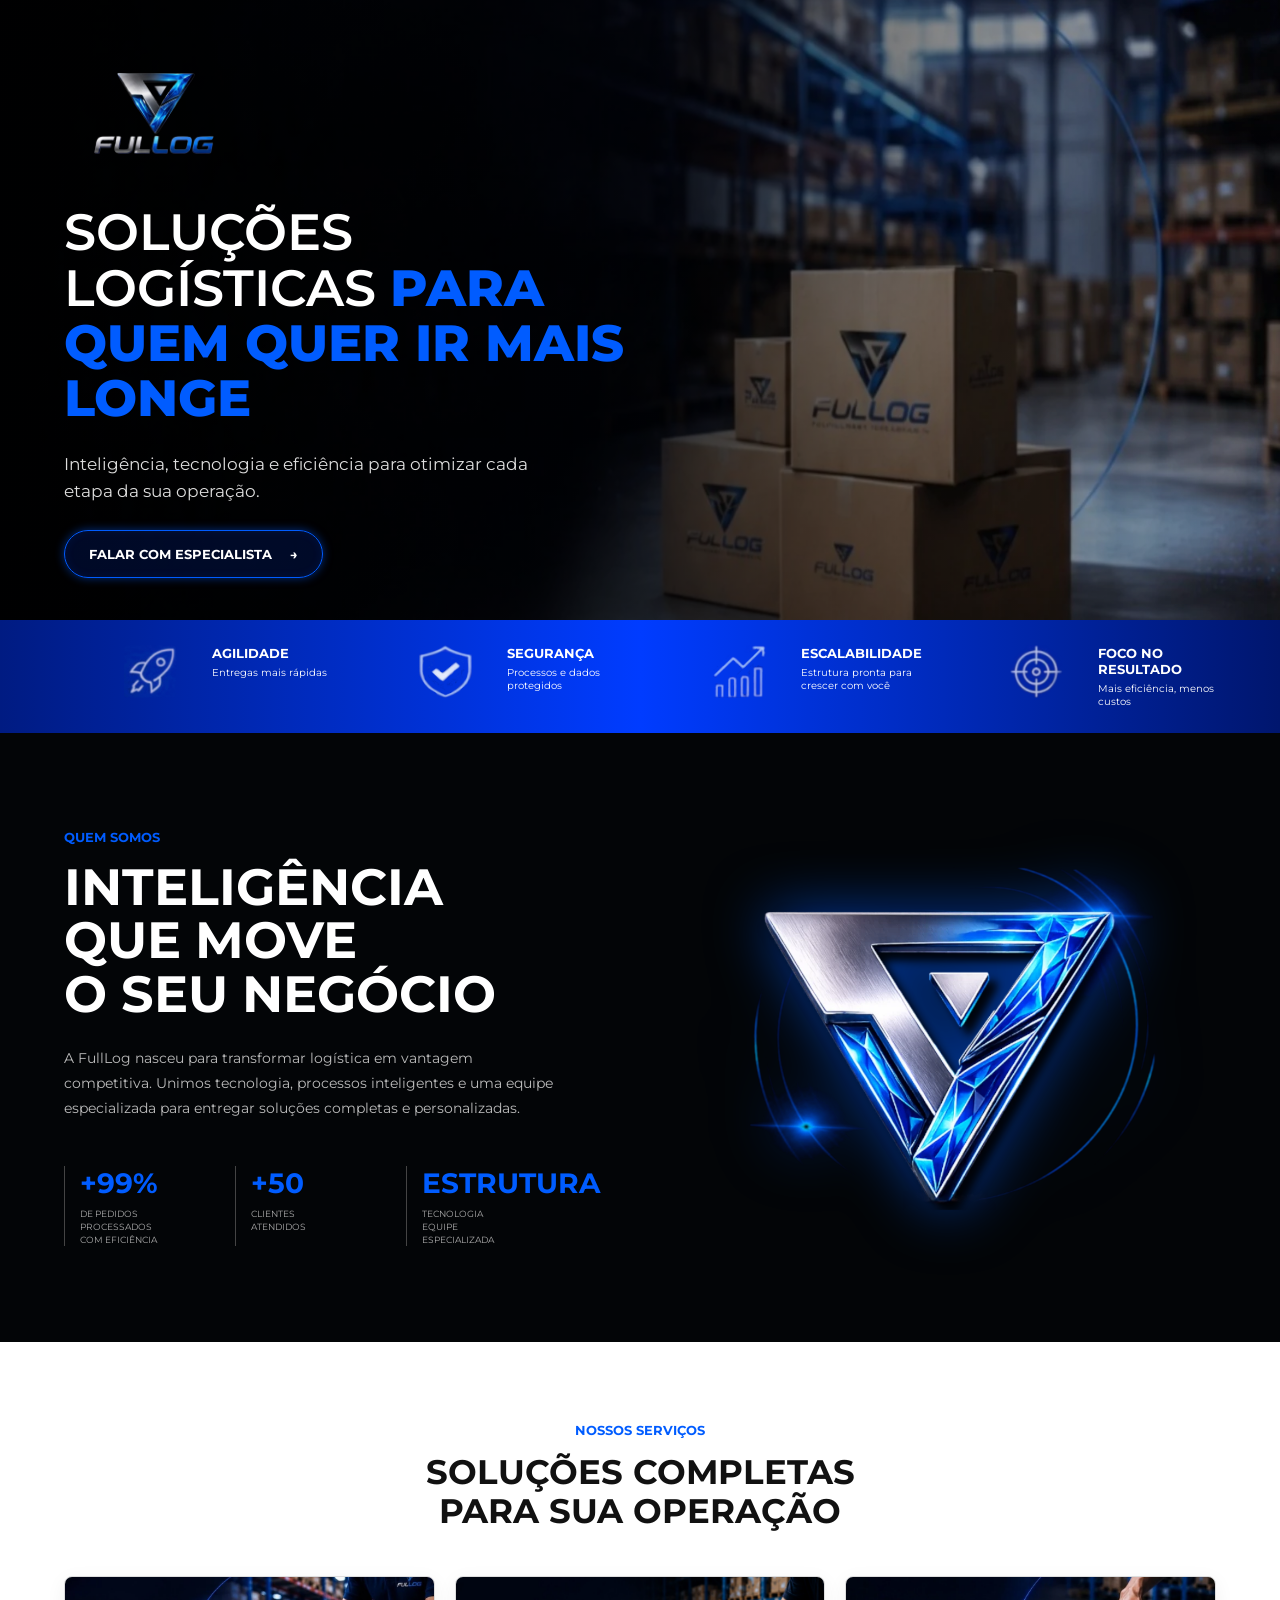
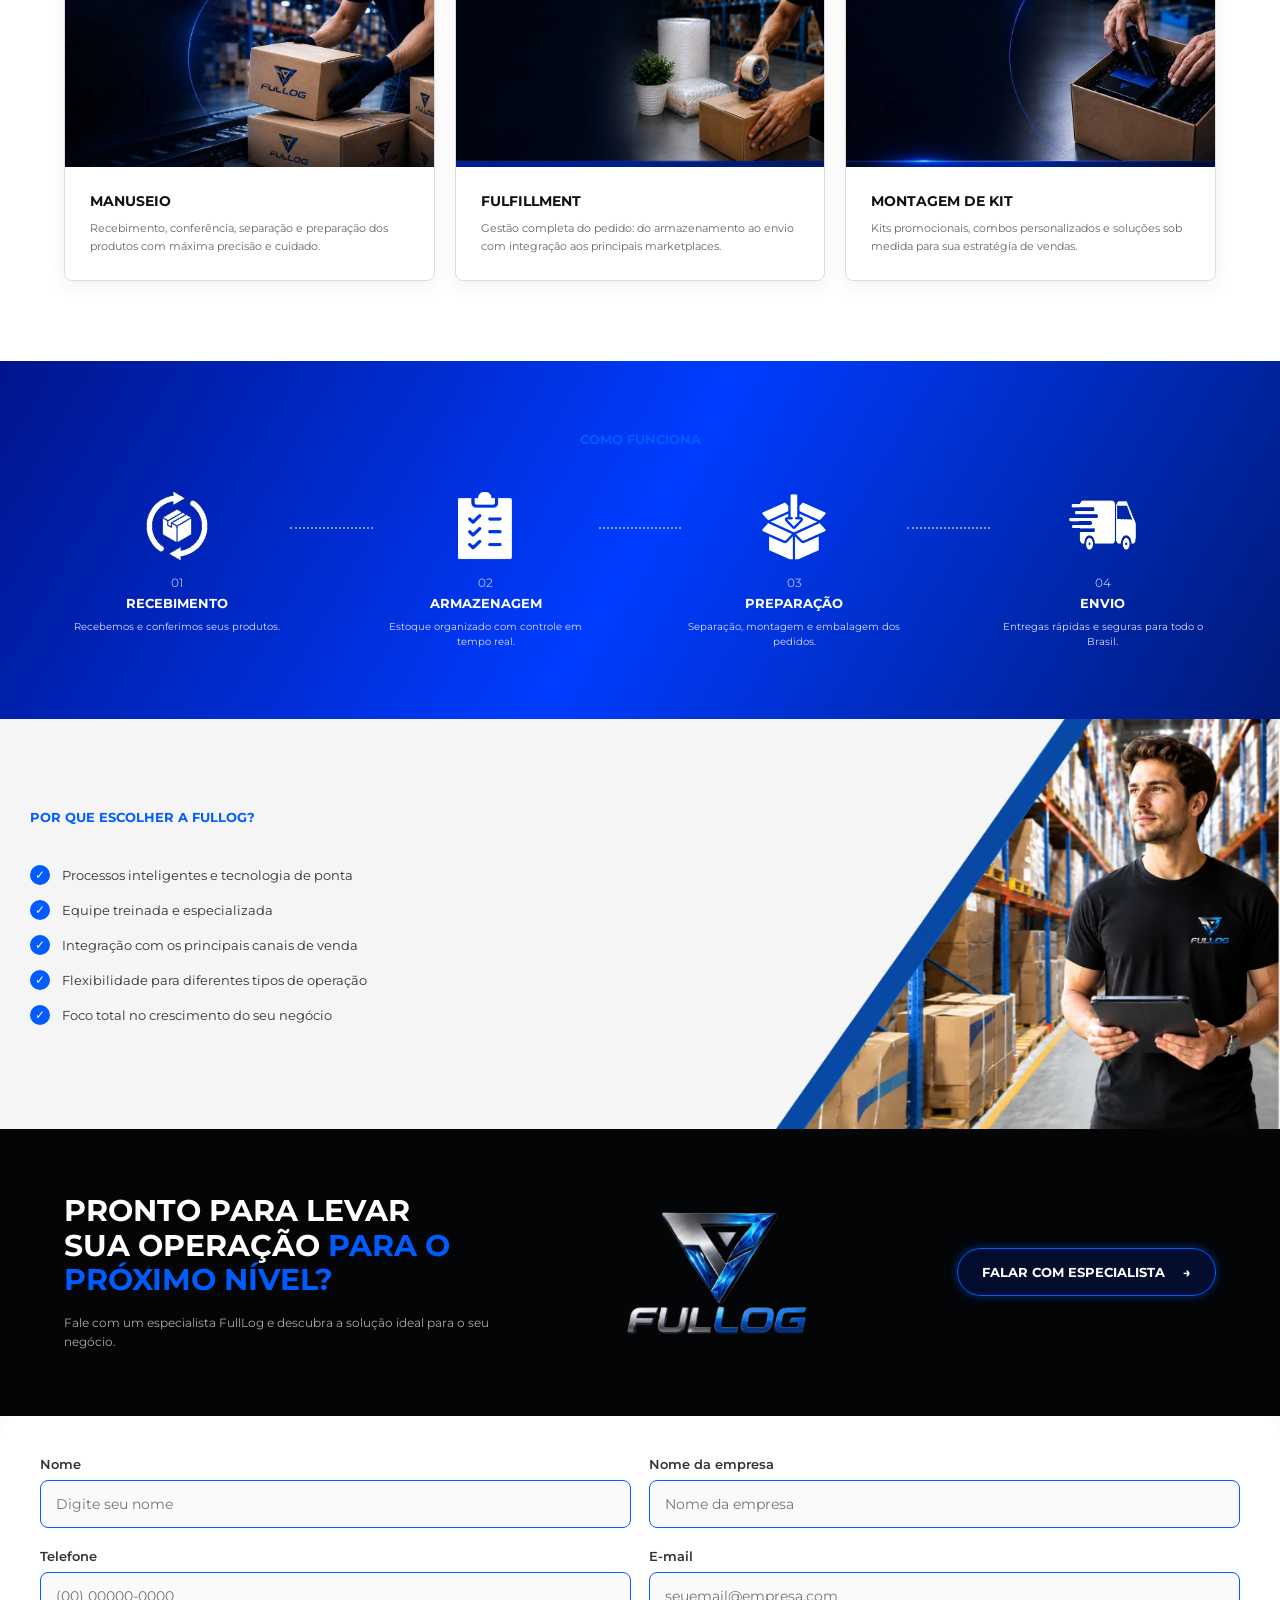
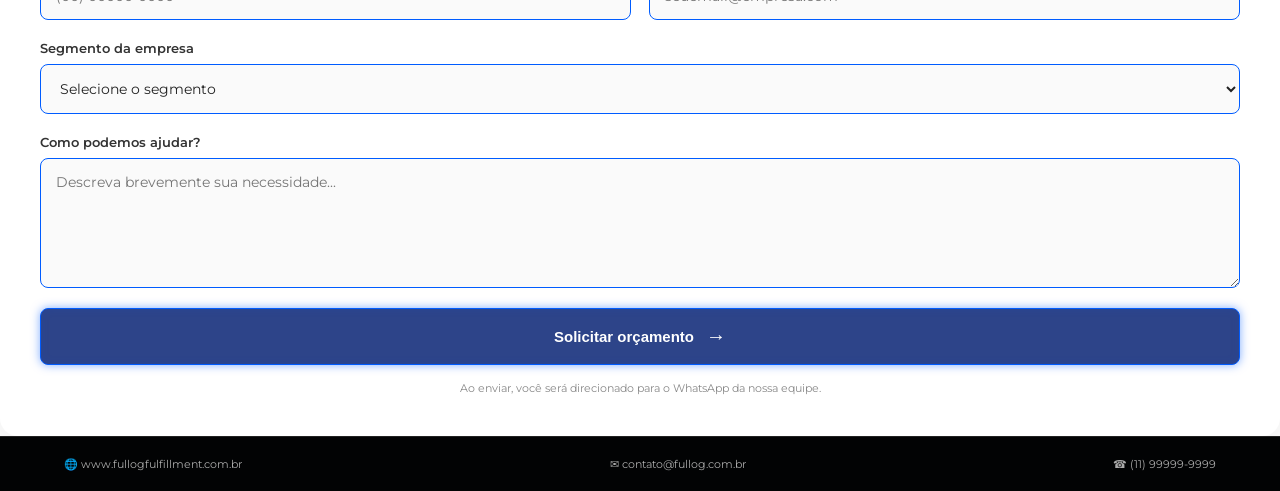
==== commit 75541837: "whrthwrthwrt sthwthw" ====
--- a/base.html
+++ b/base.html
@@ -33,6 +33,7 @@
 
     <link rel="preconnect" href="https://fonts.googleapis.com">
     <link rel="preconnect" href="https://fonts.gstatic.com" crossorigin>
+     <link rel="icon" href="assets/logo.webp" type="image/x-icon">
 
     <link 
         href="https://fonts.googleapis.com/css2?family=Montserrat:wght@400;500;600;700;800&display=swap" 
@@ -547,20 +548,16 @@
 
             </div>
 
-
             <div class="cta-logo">
 
-                <img 
-                    src="assets/logo-fullog.png"
-                    alt="FullLog"
-                >
+                <img src="assets/logo.webp" alt="FullLog">
 
             </div>
 
 
             <div class="cta-button">
 
-                <a href="#" class="btn-primary">
+                <a href="#FORM" class="btn-primary">
                     FALAR COM ESPECIALISTA
                     <span>→</span>
                 </a>
@@ -572,6 +569,171 @@
     </section>
 
 
+    <!-- Formulário -->
+    <div id="FORM" class="orcamento-form-container">
+
+        <form id="formOrcamento">
+
+            <div class="form-row">
+
+                <div class="form-group">
+
+                    <label for="nome">
+                        Nome
+                    </label>
+
+                    <input
+                        type="text"
+                        id="nome"
+                        name="nome"
+                        placeholder="Digite seu nome"
+                        autocomplete="name"
+                        required
+                    >
+
+                </div>
+
+
+                <div class="form-group">
+
+                    <label for="empresa">
+                        Nome da empresa
+                    </label>
+
+                    <input
+                        type="text"
+                        id="empresa"
+                        name="empresa"
+                        placeholder="Nome da empresa"
+                        autocomplete="organization"
+                        required
+                    >
+
+                </div>
+
+            </div>
+
+
+            <div class="form-row">
+
+                <div class="form-group">
+
+                    <label for="telefone">
+                        Telefone
+                    </label>
+
+                    <input
+                        type="tel"
+                        id="telefone"
+                        name="telefone"
+                        placeholder="(00) 00000-0000"
+                        autocomplete="tel"
+                        required
+                    >
+
+                </div>
+
+
+                <div class="form-group">
+
+                    <label for="email">
+                        E-mail
+                    </label>
+
+                    <input
+                        type="email"
+                        id="email"
+                        name="email"
+                        placeholder="seuemail@empresa.com"
+                        autocomplete="email"
+                        required
+                    >
+
+                </div>
+
+            </div>
+
+
+            <div class="form-group">
+
+                <label for="segmento">
+                    Segmento da empresa
+                </label>
+
+                <select id="segmento" name="segmento" required>
+
+                    <option value="">
+                        Selecione o segmento
+                    </option>
+
+                    <option value="Indústria">
+                        Indústria
+                    </option>
+
+                    <option value="Comércio">
+                        Comércio
+                    </option>
+
+                    <option value="Logística">
+                        Logística
+                    </option>
+
+                    <option value="Serviços">
+                        Serviços
+                    </option>
+
+                    <option value="Tecnologia">
+                        Tecnologia
+                    </option>
+
+                    <option value="Outro">
+                        Outro
+                    </option>
+
+                </select>
+
+            </div>
+
+
+            <div class="form-group">
+
+                <label for="necessidade">
+                    Como podemos ajudar?
+                </label>
+
+                <textarea
+                    id="necessidade"
+                    name="necessidade"
+                    rows="5"
+                    placeholder="Descreva brevemente sua necessidade..."
+                    required
+                ></textarea>
+
+            </div>
+
+
+            <button
+                type="submit"
+                id="btnWhatsApp"
+                class="btn-orcamento"
+            >
+
+                Solicitar orçamento
+                <span>→</span>
+
+            </button>
+
+
+            <p class="form-observacao">
+                Ao enviar, você será direcionado para o WhatsApp
+                da nossa equipe.
+            </p>
+
+        </form>
+
+    </div>
+    
+
     <!-- =====================================================
          FOOTER
     ====================================================== -->
@@ -581,7 +743,7 @@
         <div class="container footer-content">
 
             <div>
-                🌐 www.fullog.com.br
+                🌐 www.fullogfulfillment.com.br
             </div>
 
             <div>
@@ -596,6 +758,6 @@
 
     </footer>
 
-
+    <script src="functions/formulario.js"></script>
 </body>
 </html>
--- a/style.css
+++ b/style.css
@@ -144,6 +144,8 @@
     transition: .3s;
 }
 
+
+
 .btn-primary:hover {
     background: var(--blue);
     transform: translateY(-2px);
@@ -201,7 +203,7 @@
 .diferencial p {
     margin-top: 5px;
 
-    color: #cbd6ff;
+    color: #ffffff;
 
     font-size: 10px;
 }
@@ -741,4 +743,359 @@
         font-size: 25px;
     }
 
+}
+
+/* ================================
+   ORÇAMENTO
+================================ */
+
+.orcamento {
+    width: 100%;
+    padding: 100px 20px;
+    background: #f5f5f5;
+}
+
+
+.orcamento-container {
+    width: 100%;
+    max-width: 1200px;
+    margin: 0 auto;
+
+    display: grid;
+    grid-template-columns: 1fr 1fr;
+
+    gap: 80px;
+    align-items: center;
+}
+
+
+/* ================================
+   INFORMAÇÕES
+================================ */
+
+.orcamento-info {
+    max-width: 520px;
+}
+
+
+.orcamento-subtitle {
+    display: inline-block;
+    margin-bottom: 15px;
+    font-size: 13px;
+    font-weight: 700;
+    letter-spacing: 2px;
+}
+
+
+.orcamento-info h2 {
+    margin: 0 0 20px;
+
+    font-size: clamp(32px, 4vw, 48px);
+
+    line-height: 1.1;
+
+    font-weight: 700;
+
+    color: #171717;
+}
+
+
+.orcamento-info > p {
+    margin-bottom: 35px;
+
+    font-size: 16px;
+
+    line-height: 1.7;
+
+    color: #666;
+}
+
+
+/* ================================
+   DIFERENCIAIS
+================================ */
+
+.orcamento-diferenciais {
+    display: flex;
+
+    flex-direction: column;
+
+    gap: 22px;
+}
+
+
+.diferencial {
+    display: flex;
+
+    gap: 15px;
+
+    align-items: flex-start;
+}
+
+
+.diferencial-icon {
+
+    display: flex;
+
+    align-items: center;
+    justify-content: center;
+
+    flex-shrink: 0;
+
+    border-radius: 50%;
+
+
+    color: #fff;
+
+    font-size: 14px;
+    font-weight: 700;
+}
+
+
+.diferencial strong {
+    display: block;
+
+    margin-bottom: 4px;
+
+    font-size: 15px;
+
+    color: #222;
+}
+
+
+
+
+
+/* ================================
+   FORMULÁRIO
+================================ */
+
+.orcamento-form-container {
+    padding: 40px;
+
+    background: #fff;
+
+    border-radius: 18px;
+
+    box-shadow: 0 15px 50px rgba(0, 0, 0, 0.08);
+}
+
+
+#formOrcamento {
+    width: 100%;
+}
+
+
+.form-row {
+    display: grid;
+
+    grid-template-columns: 1fr 1fr;
+
+    gap: 18px;
+}
+
+
+.form-group {
+    display: flex;
+
+    flex-direction: column;
+
+    margin-bottom: 20px;
+}
+
+
+.form-group label {
+    margin-bottom: 8px;
+
+    font-size: 13px;
+
+    font-weight: 600;
+
+    color: #333;
+}
+
+
+.form-group input,
+.form-group select,
+.form-group textarea {
+
+    width: 100%;
+
+    padding: 14px 15px;
+
+    border: 1px solid var(--blue);
+
+    border-radius: 8px;
+
+    background: #fafafa;
+
+    font-family: inherit;
+
+    font-size: 14px;
+
+    color: #222;
+
+    outline: none;
+
+    transition: all 0.25s ease;
+
+    box-sizing: border-box;
+}
+
+
+.form-group textarea {
+    
+
+    resize: vertical;
+
+    min-height: 130px;
+}
+
+
+.form-group input:focus,
+.form-group select:focus,
+.form-group textarea:focus {
+
+   
+
+    background: #fff;
+
+    box-shadow: 0 0 0 3px rgba(245, 130, 32, 0.10);
+}
+
+
+/* ================================
+   BOTÃO
+================================ */
+
+.btn-orcamento {
+
+    width: 100%;
+
+    display: flex;
+
+    align-items: center;
+
+    justify-content: center;
+
+    gap: 12px;
+
+    padding: 16px 25px;
+
+    border: 1px solid var(--blue);
+
+    border-radius: 8px;
+
+     background: rgba(10, 37, 117, 0.856);
+
+    box-shadow:
+        0 0 10px rgba(0, 91, 255, .5),
+        inset 0 0 10px rgba(0, 91, 255, .1);
+
+    transition: .3s;
+
+    color: #fff;
+
+    font-size: 15px;
+
+    font-weight: 700;
+
+    cursor: pointer;
+
+    transition: all 0.3s ease;
+}
+
+
+.btn-orcamento:hover {
+
+    background: var(--blue);
+    transform: translateY(-2px);
+
+    box-shadow:
+        0 0 25px rgba(0, 91, 255, .8);
+}
+
+
+.btn-orcamento span {
+
+    font-size: 20px;
+
+    transition: transform 0.3s ease;
+}
+
+
+.btn-orcamento:hover span {
+
+    transform: translateX(5px);
+}
+
+
+/* ================================
+   OBSERVAÇÃO
+================================ */
+
+.form-observacao {
+
+    margin: 15px 0 0;
+
+    text-align: center;
+
+    font-size: 11px;
+
+    line-height: 1.5;
+
+    color: #888;
+}
+
+
+/* ================================
+   RESPONSIVO
+================================ */
+
+@media (max-width: 900px) {
+
+    .orcamento-container {
+
+        grid-template-columns: 1fr;
+
+        gap: 50px;
+    }
+
+    .orcamento-info {
+
+        max-width: 100%;
+    }
+
+}
+
+
+@media (max-width: 600px) {
+
+    .orcamento {
+
+        padding: 70px 15px;
+    }
+
+
+    .orcamento-form-container {
+
+        padding: 25px 20px;
+
+        border-radius: 12px;
+    }
+
+
+    .form-row {
+
+        grid-template-columns: 1fr;
+
+        gap: 0;
+    }
+
+
+    .orcamento-info h2 {
+
+        font-size: 32px;
+    }
+
 }
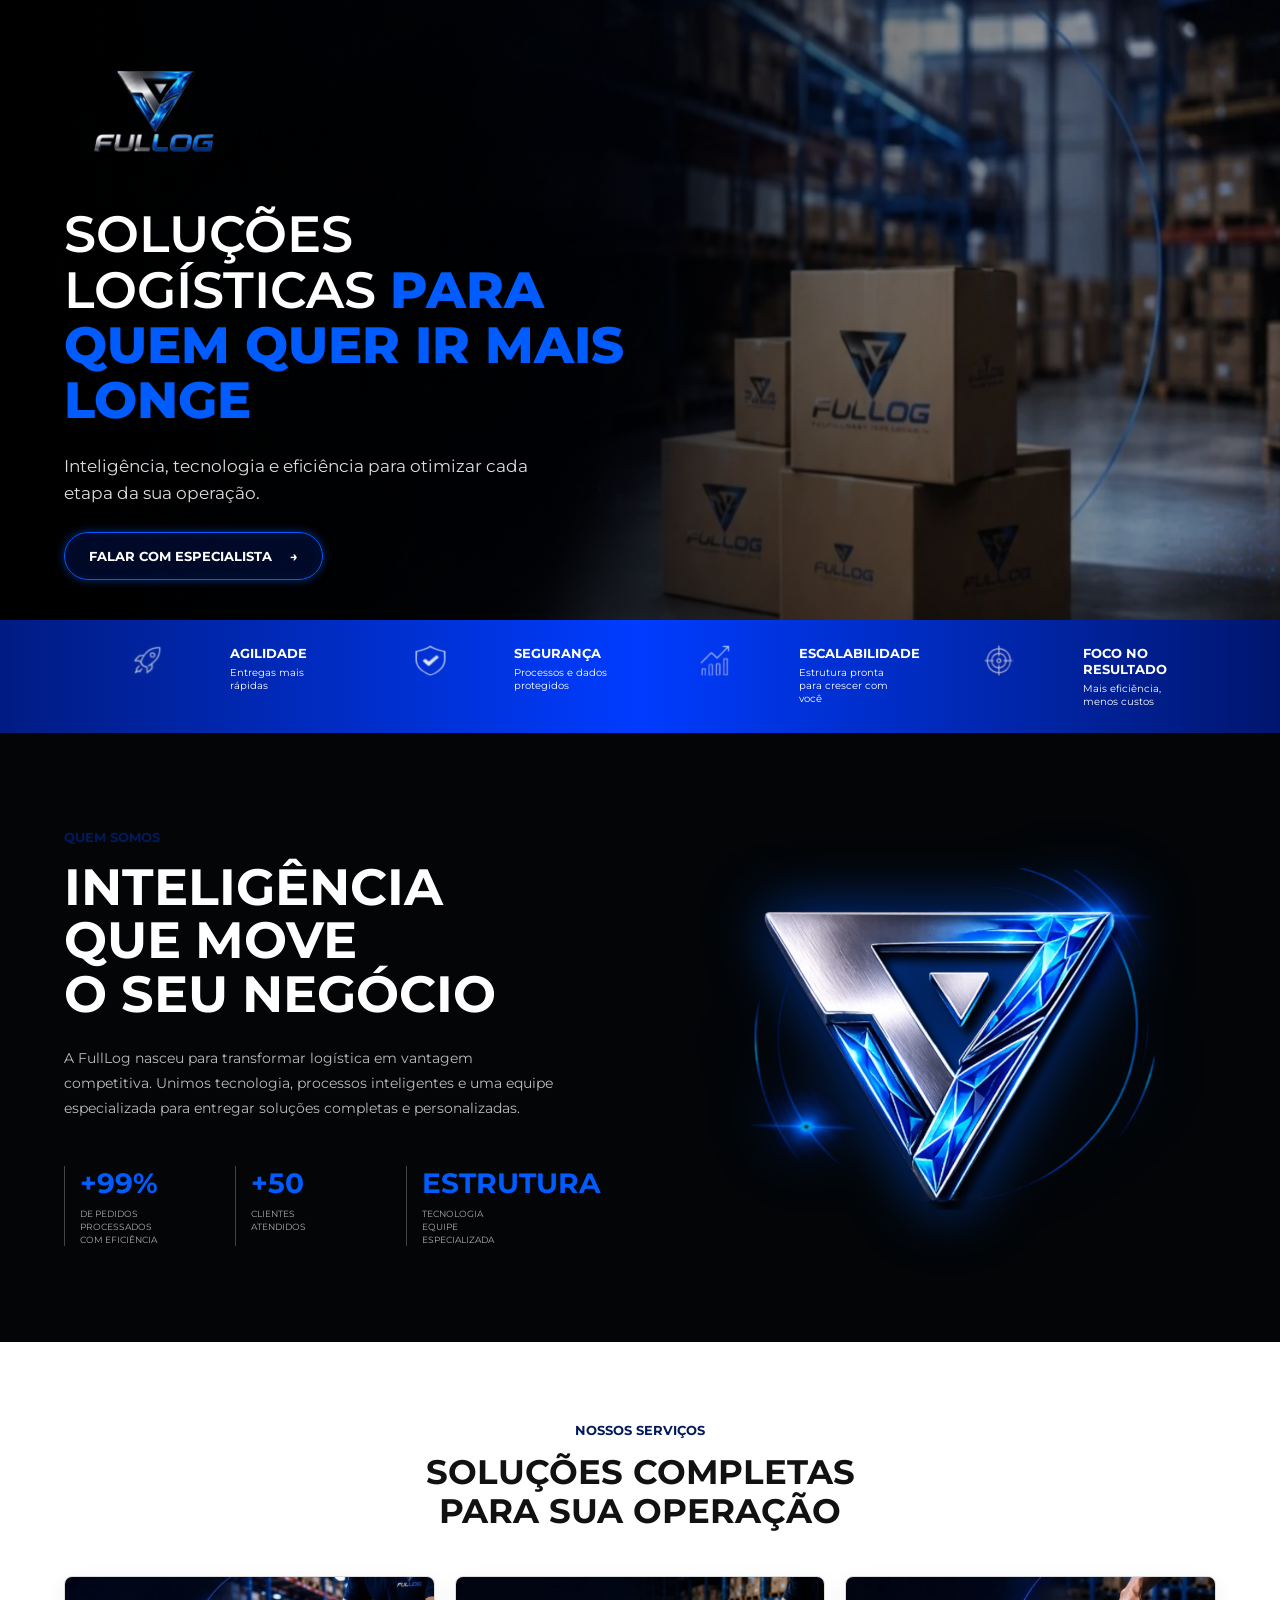
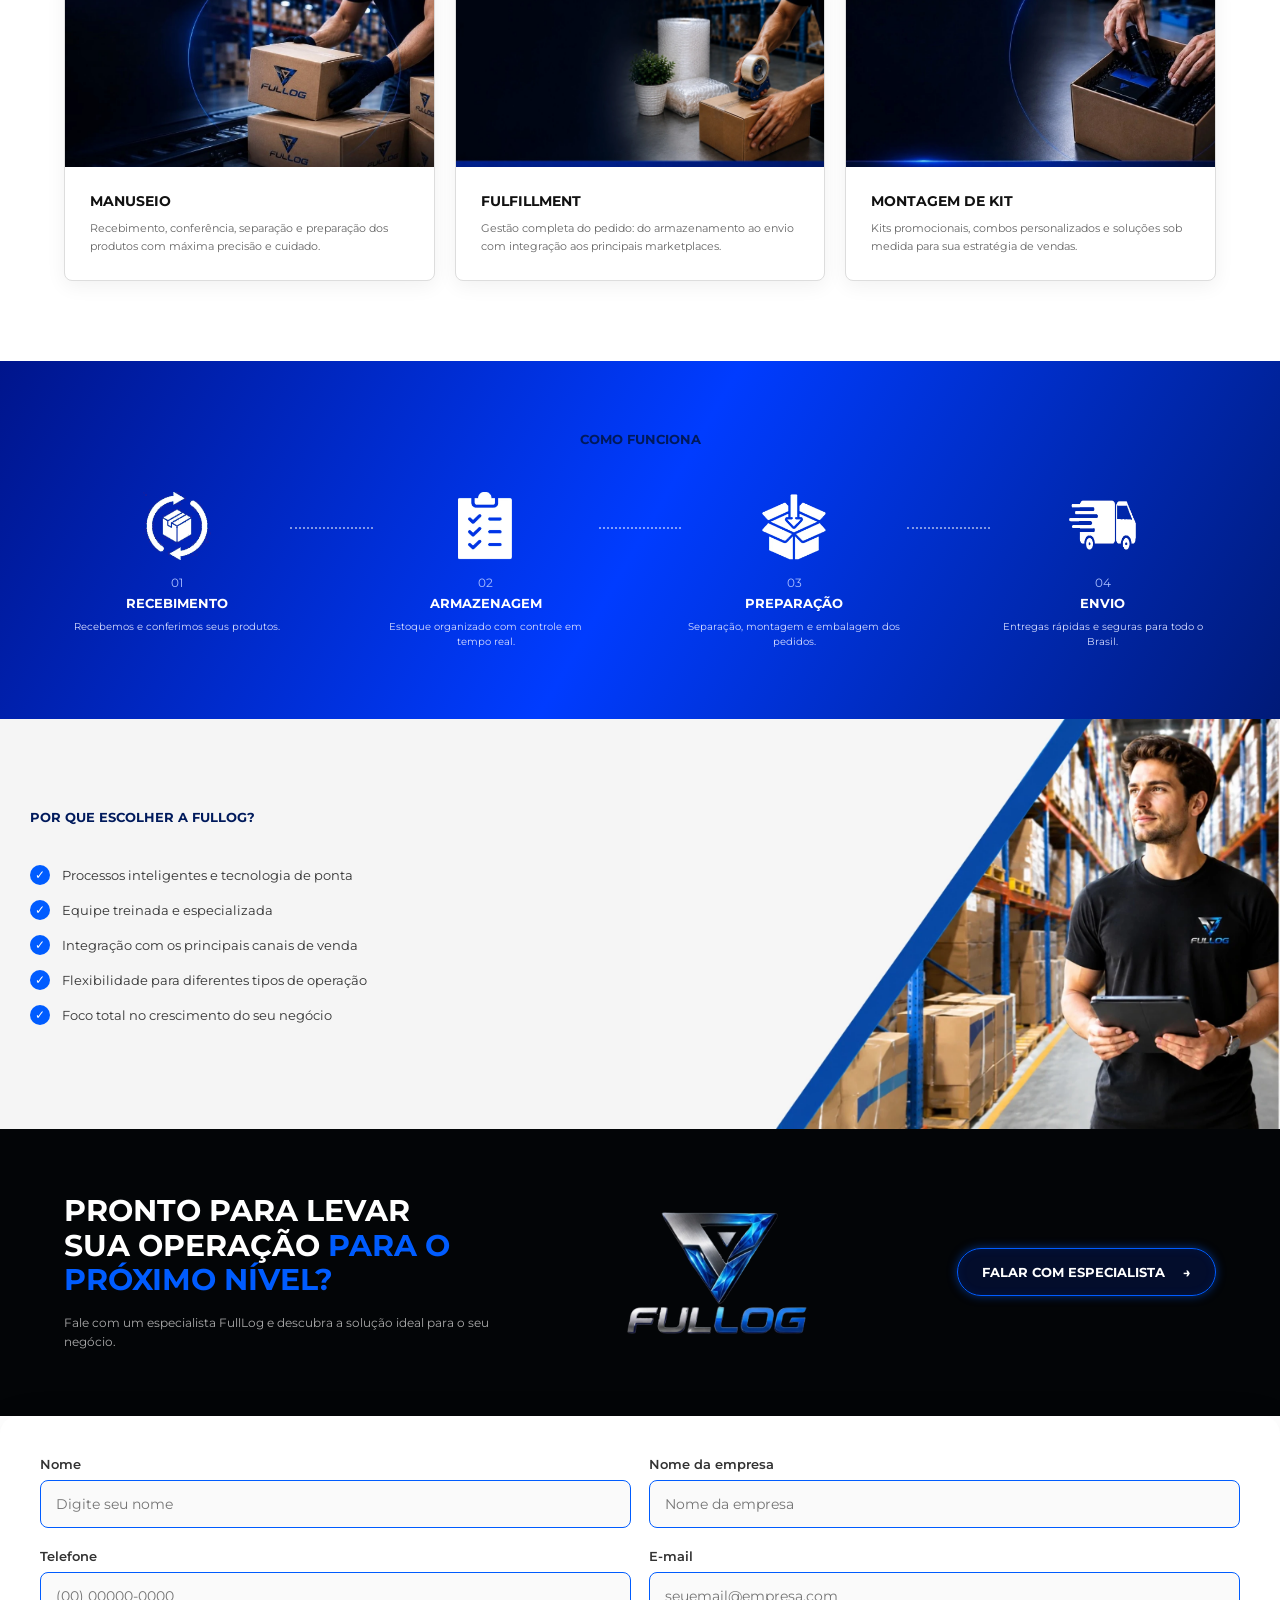
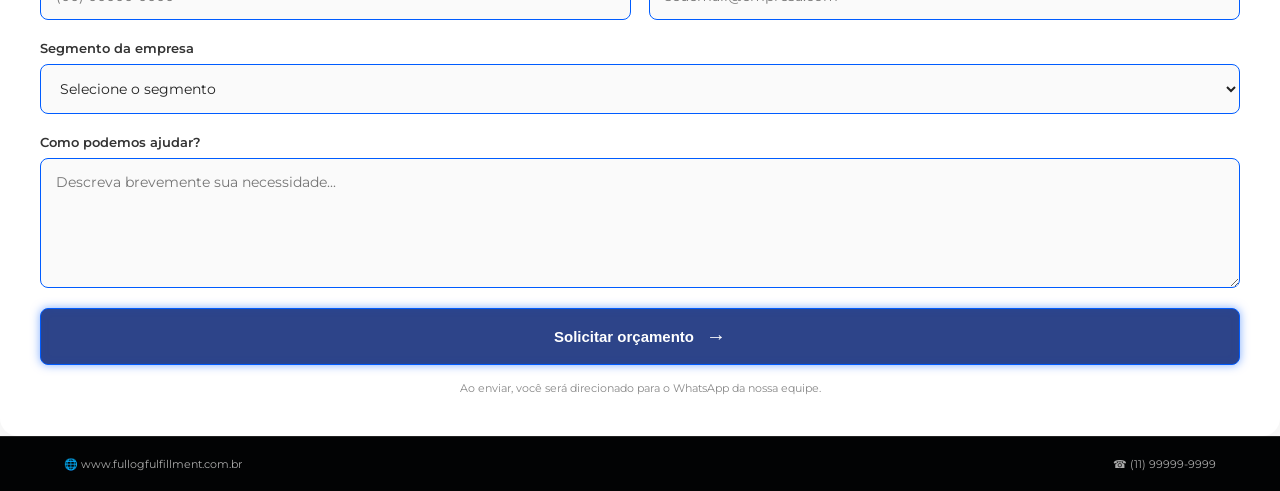
==== commit e785ed8a: "fuir iruiri7r" ====
--- a/base.html
+++ b/base.html
@@ -15,9 +15,6 @@
                                                                                                                                    
 -->
 
-
-
-
 <!DOCTYPE html>
 <html lang="pt-BR">
 <head>
@@ -747,7 +744,7 @@
             </div>
 
             <div>
-                ✉ contato@fullog.com.br
+                
             </div>
 
             <div>
--- a/style.css
+++ b/style.css
@@ -18,10 +18,7 @@
     background: #fff;
 }
 
-img {
-    max-width: 100%;
-    display: block;
-}
+
 
 a {
     text-decoration: none;
@@ -150,8 +147,7 @@
     background: var(--blue);
     transform: translateY(-2px);
 
-    box-shadow:
-        0 0 25px rgba(0, 91, 255, .8);
+    box-shadow: 0 0 25px rgba(0, 91, 255, .8);
 }
 
 
@@ -160,7 +156,7 @@
 ========================================================== */
 
 .diferenciais {
-    padding: 25px 0;
+    padding: 25px;
 
     background:
         linear-gradient(
@@ -184,16 +180,22 @@
 
 .diferencial {
     display: flex;
+    justify-content: space-around;
+    align-items: center;
+    gap: 15px;
+}
+.diferencial-icon, .txtIcon {
+    width: 40%;
+    flex-direction: column;
+}
+.diferencial-icon {
+    float: left;
+}
+.iconHero {
+    display: flex;
     justify-content: center;
     align-items: center;
-    gap: 15px;
-}
-.diferencial-icon, .txtIcon {
-    width: 50%;
-}
-.iconHero {
-    width: 40%;
-    margin-left: 30%;
+    width: 30%;
 }
 
 .diferencial h3 {
@@ -236,7 +238,7 @@
 
     margin-bottom: 15px;
 
-    color: var(--blue);
+    color: var(--blue-dark);
 
     font-size: 13px;
     font-weight: 700;
@@ -442,7 +444,7 @@
 
 .processo-icon {
     margin-bottom: 15px;
-
+    display: flex;
     font-size: 45px;
 }
 .iconServicos {
